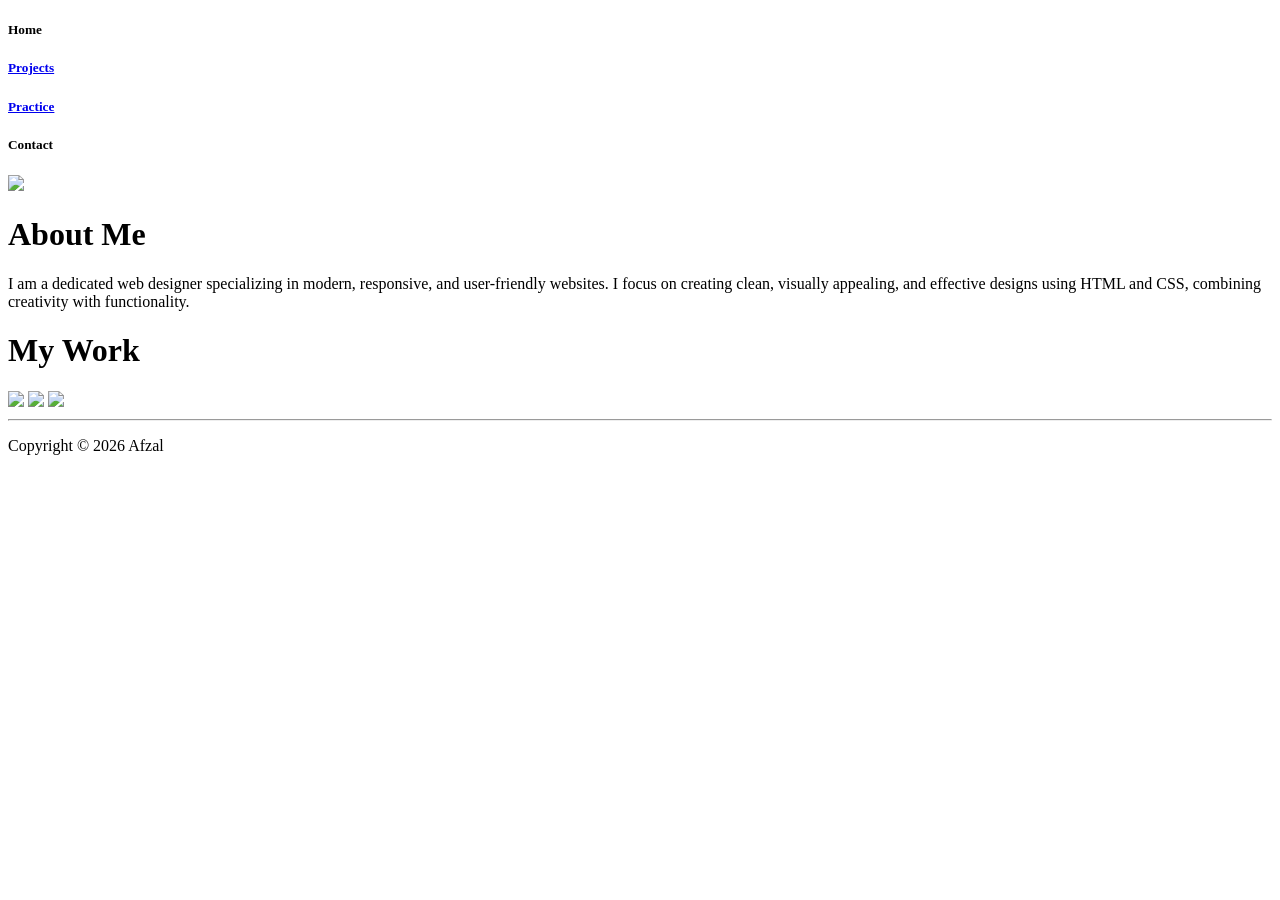
==== index.html @ 6c7184c4 "Update index.html" ====
<!DOCTYPE html>
<html lang="en">
<head>
    <meta charset="UTF-8">
    <meta name="viewport" content="width=device-width, initial-scale=1.0">
    <link href="index.css" rel="stylesheet" type="text/css">
    <link rel="stylesheet" href="https://cdnjs.cloudflare.com/ajax/libs/animate.css/4.1.1/animate.min.css"/>
    <title>Profile page</title>
</head>

<body>   
    <header>
 <div class="mystyle" ">
<h5 class="animate__animated animate__flipInY">Home</h5>
 <a href="projects.html">  
<h5 class="animate__animated animate__flipInY">Projects</h5></a>

<a href="practicepage.html">
<h5 class="animate__animated animate__flipInY">Practice</h5></a>

<h5 class="animate__animated animate__flipInY">Contact</h5>
 </div>
</header>

  <main>
<div id="col1" >
<img src="images/mypfp.jpeg" class="pfpstyle">
</div>
<div id="col2">   
<h1>About Me</h1>
<p>I am a dedicated web designer specializing in modern, responsive, and user-friendly websites. I focus on creating clean, visually appealing, and effective designs using HTML and CSS, combining creativity with functionality.</p>
</div>
<div id="workcontainer">
<div id="work"> 
<h1>My Work</h1>
</div>
<div id="workimg">
  <a href="projects.html">
<img src="images/webdevelop.png" class="workstyle"></a>
<img src="images/graphic.png" class="workstyle">
<img src="images/uiux.png" class="workstyle">
</div>
</div>
  </main> 
  <hr> 
  <footer>
    <p>Copyright &copy; 2026 Afzal</p>
  </footer>
</body>

</html>
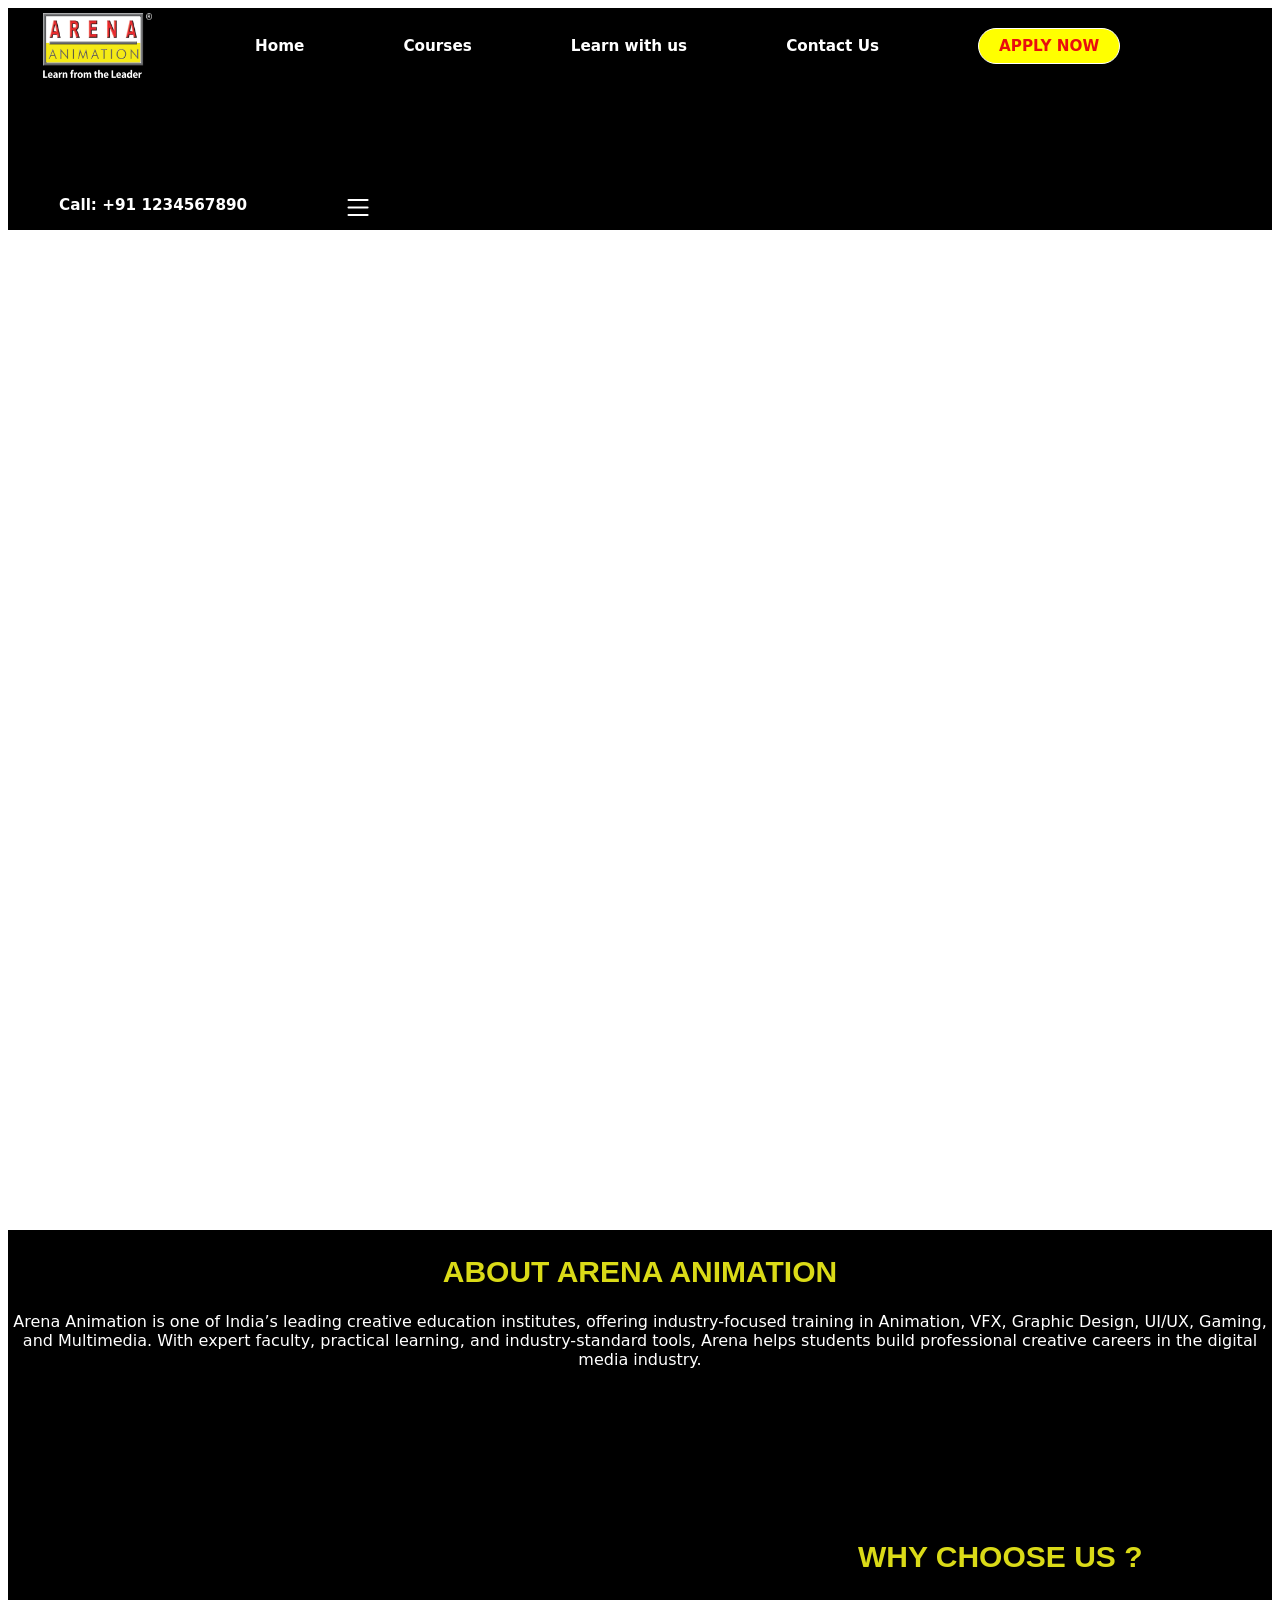
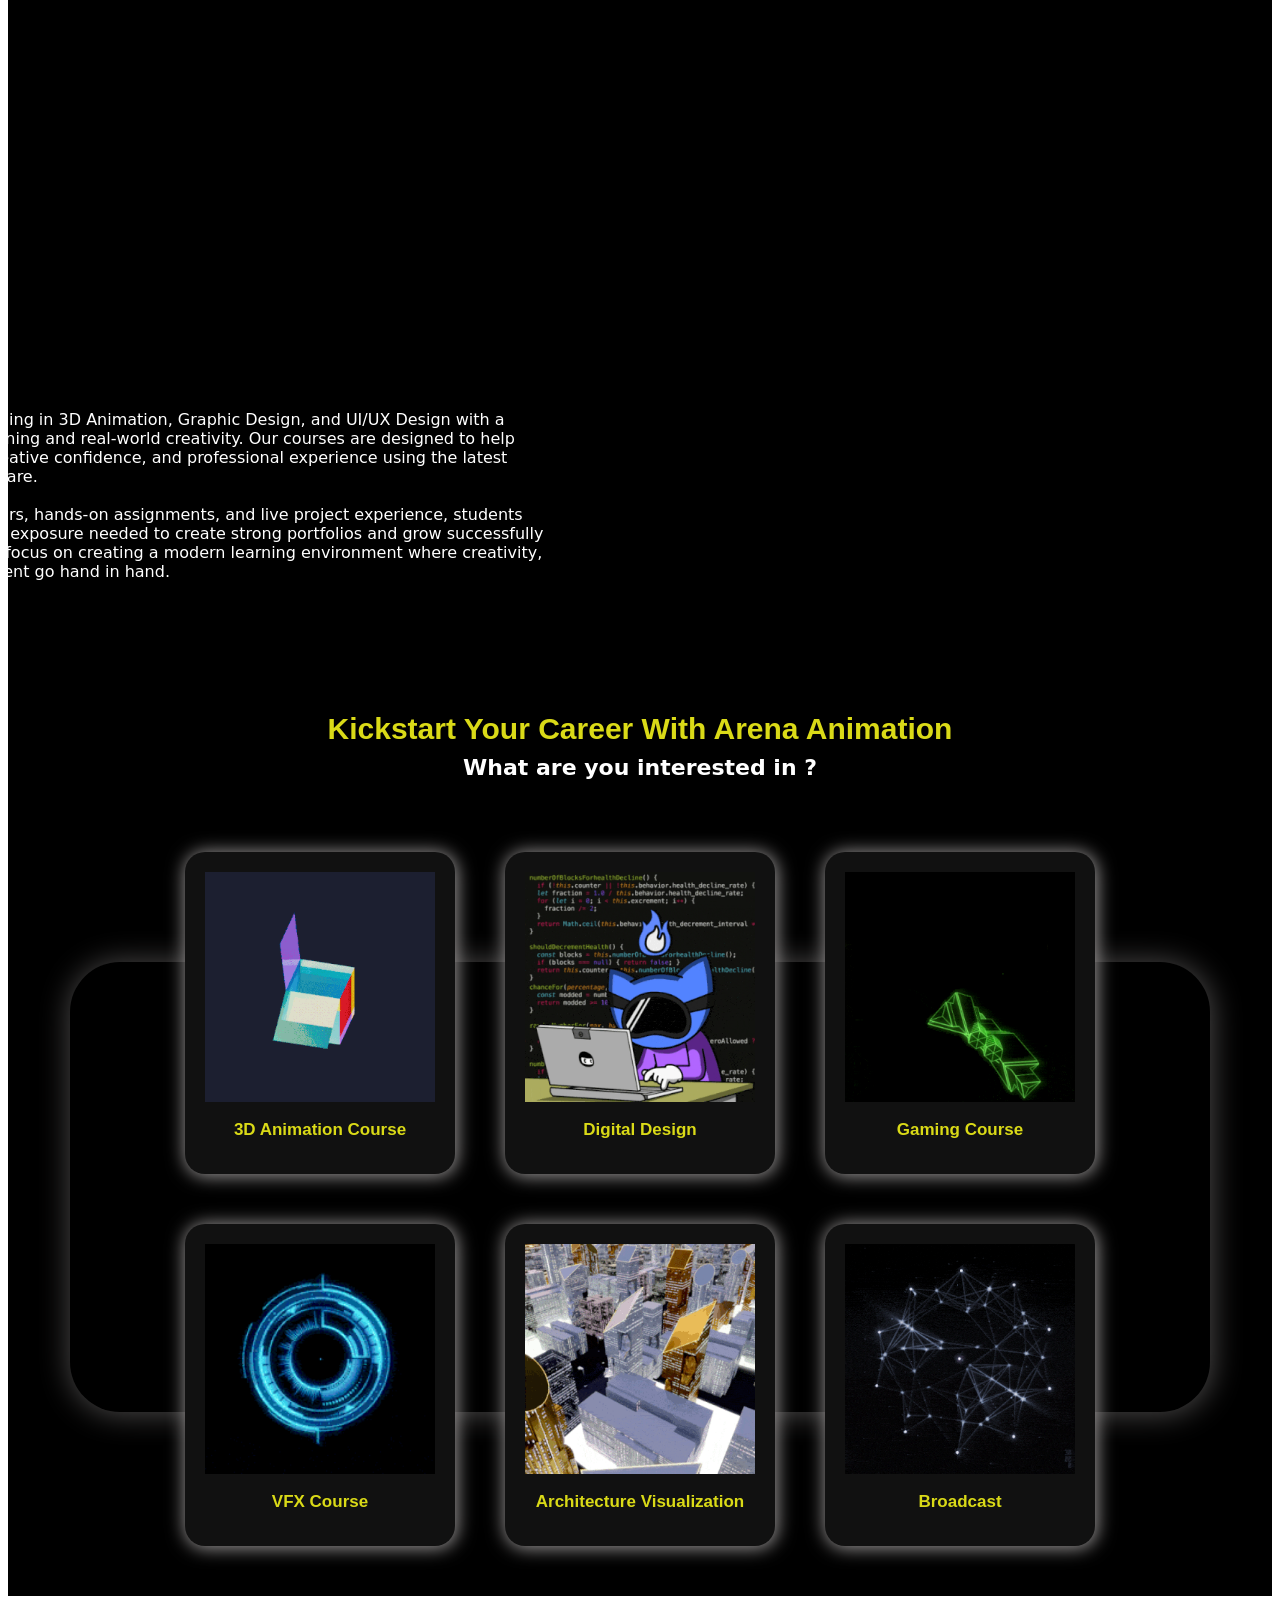
==== commit fca41a82: "Add files via upload" ====
--- a/index.html
+++ b/index.html
@@ -3,49 +3,88 @@
 <head>
     <meta charset="UTF-8">
     <meta name="viewport" content="width=device-width, initial-scale=1.0">
-    <link href="index.css" rel="stylesheet" type="text/css">
-    <link rel="stylesheet" href="https://cdnjs.cloudflare.com/ajax/libs/animate.css/4.1.1/animate.min.css"/>
-    <title>Profile page</title>
+    <link rel="stylesheet" href="index.css">
+    <title>Arean Animation</title>
 </head>
 
-<body>   
-    <header>
- <div class="mystyle" ">
-<h5 class="animate__animated animate__flipInY">Home</h5>
- <a href="projects.html">  
-<h5 class="animate__animated animate__flipInY">Projects</h5></a>
+<header>
+    <div id="tophead">
+    <div class="navbar">
+<img src="images/arenalogo.png" alt="logo" class="logostyle">
 
-<a href="practicepage.html">
-<h5 class="animate__animated animate__flipInY">Practice</h5></a>
+<h3>Home</h3>
+<h3>Courses</h3>
+<h3> Learn with us</h3>
+<h3>Contact Us</h3>
+<h3 id="button">APPLY NOW</h3>
+<h3>Call: +91 1234567890</h3>
+<img src="images/moreicon.png" alt="moreicon" class="iconstyle">
+    </div>
+    </div>
+       <div id="gifvideo">
+<video autoplay muted loop disablePictureInPicture controlsList="nodownload nofullscreen noremoteplayback">
+  <source src="images/maingif.MP4" type="video/mp4">
+</div>
 
-<h5 class="animate__animated animate__flipInY">Contact</h5>
- </div>
 </header>
 
-  <main>
-<div id="col1" >
-<img src="images/mypfp.jpeg" class="pfpstyle">
+<body>
+<div id="about">
+    <h2>ABOUT ARENA ANIMATION</h2>
+    <p>Arena Animation is one of India’s leading creative education institutes, offering industry-focused training in Animation, VFX, Graphic Design, UI/UX, Gaming, and Multimedia. With expert faculty, practical learning, and industry-standard tools, Arena helps students build professional creative careers in the digital media industry.</p>
 </div>
-<div id="col2">   
-<h1>About Me</h1>
-<p>I am a dedicated web designer specializing in modern, responsive, and user-friendly websites. I focus on creating clean, visually appealing, and effective designs using HTML and CSS, combining creativity with functionality.</p>
+
+<div id="why-arena">
+    <video autoplay muted loop disablePictureInPicture controlsList="nodownload nofullscreen noremoteplayback" class="gif4style">
+        <source src="images/gif5.mp4" type="video/mp4">
+    </video>
+    <h2>WHY CHOOSE US ?</h2>
+    <p>We provide industry-focused training in 3D Animation, Graphic Design, and UI/UX Design with a strong emphasis on practical learning and real-world creativity. Our courses are designed to help students build technical skills, creative confidence, and professional experience using the latest industry-standard tools and software.
+        <br><br>
+With guidance from expert mentors, hands-on assignments, and live project experience, students gain the knowledge and practical exposure needed to create strong portfolios and grow successfully in the digital design industry. We focus on creating a modern learning environment where creativity, innovation, and career development go hand in hand.</p>
+
 </div>
-<div id="workcontainer">
-<div id="work"> 
-<h1>My Work</h1>
+
+<div id="courses">
+    <h2>Kickstart Your Career With Arena Animation</h2>
+    <h3>What are you interested in ?</h3>
 </div>
-<div id="workimg">
-  <a href="projects.html">
-<img src="images/webdevelop.png" class="workstyle"></a>
-<img src="images/graphic.png" class="workstyle">
-<img src="images/uiux.png" class="workstyle">
+<div id="mainbackground">
+<div id="foreground">
+<h4></h4>
+</div>
+<div id="coursess">
+<div class="our-courses">
+<img src="images/cube-animation.gif" alt="animation" class="courseimg">
+<h2>3D Animation Course</h2>
+</div>
+
+<div class="our-courses">
+<img src="images/digital.gif" alt="digital-designing" class="courseimg">
+<h2>Digital Design</h2>
+</div>
+
+<div class="our-courses">
+<img src="images/gaming.gif" alt="digital-designing" class="courseimg">
+<h2>Gaming Course</h2>
+</div>
+
+<div class="our-courses">
+<img src="images/vfx.gif" alt="digital-designing" class="courseimg">
+<h2>VFX Course</h2>
+</div>
+
+<div class="our-courses">
+<img src="images/architecture.gif" alt="digital-designing" class="courseimg">
+<h2>Architecture Visualization</h2>
+</div>
+
+<div class="our-courses">
+<img src="images/broadcast.gif" alt="digital-designing" class="courseimg">
+<h2>Broadcast</h2>
 </div>
 </div>
-  </main> 
-  <hr> 
-  <footer>
-    <p>Copyright &copy; 2026 Afzal</p>
-  </footer>
+</div>
+
 </body>
-
-</html>
+</html>
--- a/index.css
+++ b/index.css
@@ -0,0 +1,204 @@
+#tophead{
+background: rgb(0, 0, 0);
+border: 1px solid black;    
+color: white;
+}
+
+
+.navbar{
+    display: flex;
+    flex-wrap: wrap;
+    gap:99px;
+    font-size: 13px;
+    font-family: system-ui, -apple-system, BlinkMacSystemFont, 'Segoe UI', Roboto, Oxygen, Ubuntu, Cantarell, 'Open Sans', 'Helvetica Neue', sans-serif;
+    margin-left: 50px;
+    align-items: center;
+    
+}
+
+.logostyle{
+    height:65px;
+    width: 9%;
+    margin-left: -20px;
+    padding: 4px;;
+}
+
+.iconstyle{
+    height:25px;
+    width: 2%;
+    margin-top:4px;
+    
+}
+
+#button{
+
+padding:8px 20px;
+border: 1px solid white;
+border-radius: 20px;
+background: rgb(255, 255, 0);
+color:rgb(233, 14, 14);
+font-weight: bolder;
+}
+
+#gifvideo{
+ width: 100%;
+ height:1000px;
+ 
+}
+
+#gifvideo video{  
+width: 100%;
+height:1000px;
+object-fit: cover;
+}
+
+#about{
+
+display: flex;
+flex-wrap: wrap;
+background: rgb(0, 0, 0);
+color: white;
+justify-content: center;
+}
+
+#about h2{
+
+display: flex;
+flex-wrap: wrap;
+font-size: 30px;
+font-weight: bolder;
+font-family: poppins, sans-serif;
+color: rgb(218, 218, 23);
+}
+
+#about p{
+
+display: flex;
+flex-wrap: wrap;
+font-family: system-ui, -apple-system, BlinkMacSystemFont, 'Segoe UI', Roboto, Oxygen, Ubuntu, Cantarell, 'Open Sans', 'Helvetica Neue', sans-serif;
+text-align: center;
+margin-top: -7px;
+padding: 5px;
+}
+
+#why-arena{
+display: flex;
+flex-wrap:wrap;
+background: rgb(0, 0, 0);
+color: white;
+padding-top: 30px;
+
+}
+
+.gif4style{
+padding-top: 20px;
+display: flex;
+flex-wrap: wrap;
+height: 400px;
+border-radius: 2px;
+
+
+
+}
+
+#why-arena h2{
+display: flex;
+flex-wrap: wrap;
+font-family: poppins, sans-serif;
+font-weight: bolder;
+font-size: 30px;
+color: rgb(218, 218, 23);
+margin-left: 50px;
+margin-top: 120px;
+
+
+}
+
+#why-arena p{
+display: flex;
+flex-wrap: wrap;
+width: 65%;
+font-family: system-ui, -apple-system, BlinkMacSystemFont, 'Segoe UI', Roboto, Oxygen, Ubuntu, Cantarell, 'Open Sans', 'Helvetica Neue', sans-serif;
+margin-top: 170px;
+margin-left: -270px;
+}
+
+
+#courses{
+
+display: flex;
+flex-wrap: wrap;
+background: rgb(0, 0, 0);
+color: white;
+padding-top: 90px;
+flex-direction: column;
+align-items: center;
+padding-bottom: 110px;
+}
+
+#courses h2{
+display: flex;
+flex-wrap: wrap;
+font-size: 30px;
+font-weight: bolder;
+font-family: poppins, sans-serif;
+color: rgb(218, 218, 23);
+
+}
+#courses h3{
+display: flex;
+flex-wrap: wrap;
+margin-top: -16px;
+font-size: 22px;
+font-family: system-ui, -apple-system, BlinkMacSystemFont, 'Segoe UI', Roboto, Oxygen, Ubuntu, Cantarell, 'Open Sans', 'Helvetica Neue', sans-serif;
+
+}
+
+#mainbackground{
+background: black;
+padding: 50px;
+
+}
+
+#foreground{
+display: flex;
+flex-wrap: wrap;
+width:98%;
+height: 450px;
+background: rgb(0, 0, 0);
+box-shadow: 1px 1px 30px 1px rgb(77, 75, 75);
+margin: auto;
+border-radius: 50px;
+}
+
+#coursess{
+display: flex;
+flex-wrap: wrap;
+gap: 50px;
+flex-direction: row;
+justify-content: center;
+align-items: center;
+margin-top: -560px;
+
+
+}
+
+.our-courses{
+width: 230px;
+background: #111;
+padding: 20px;
+border-radius: 20px;
+box-shadow: 1px 1px 18px 1px rgb(159, 156, 156);
+}
+
+.our-courses h2{
+color: rgb(218, 218, 23);
+text-align: center;
+font-family: poppins, sans-serif;
+font-size: 17px;
+}
+
+.courseimg{
+
+width: 100%;
+}
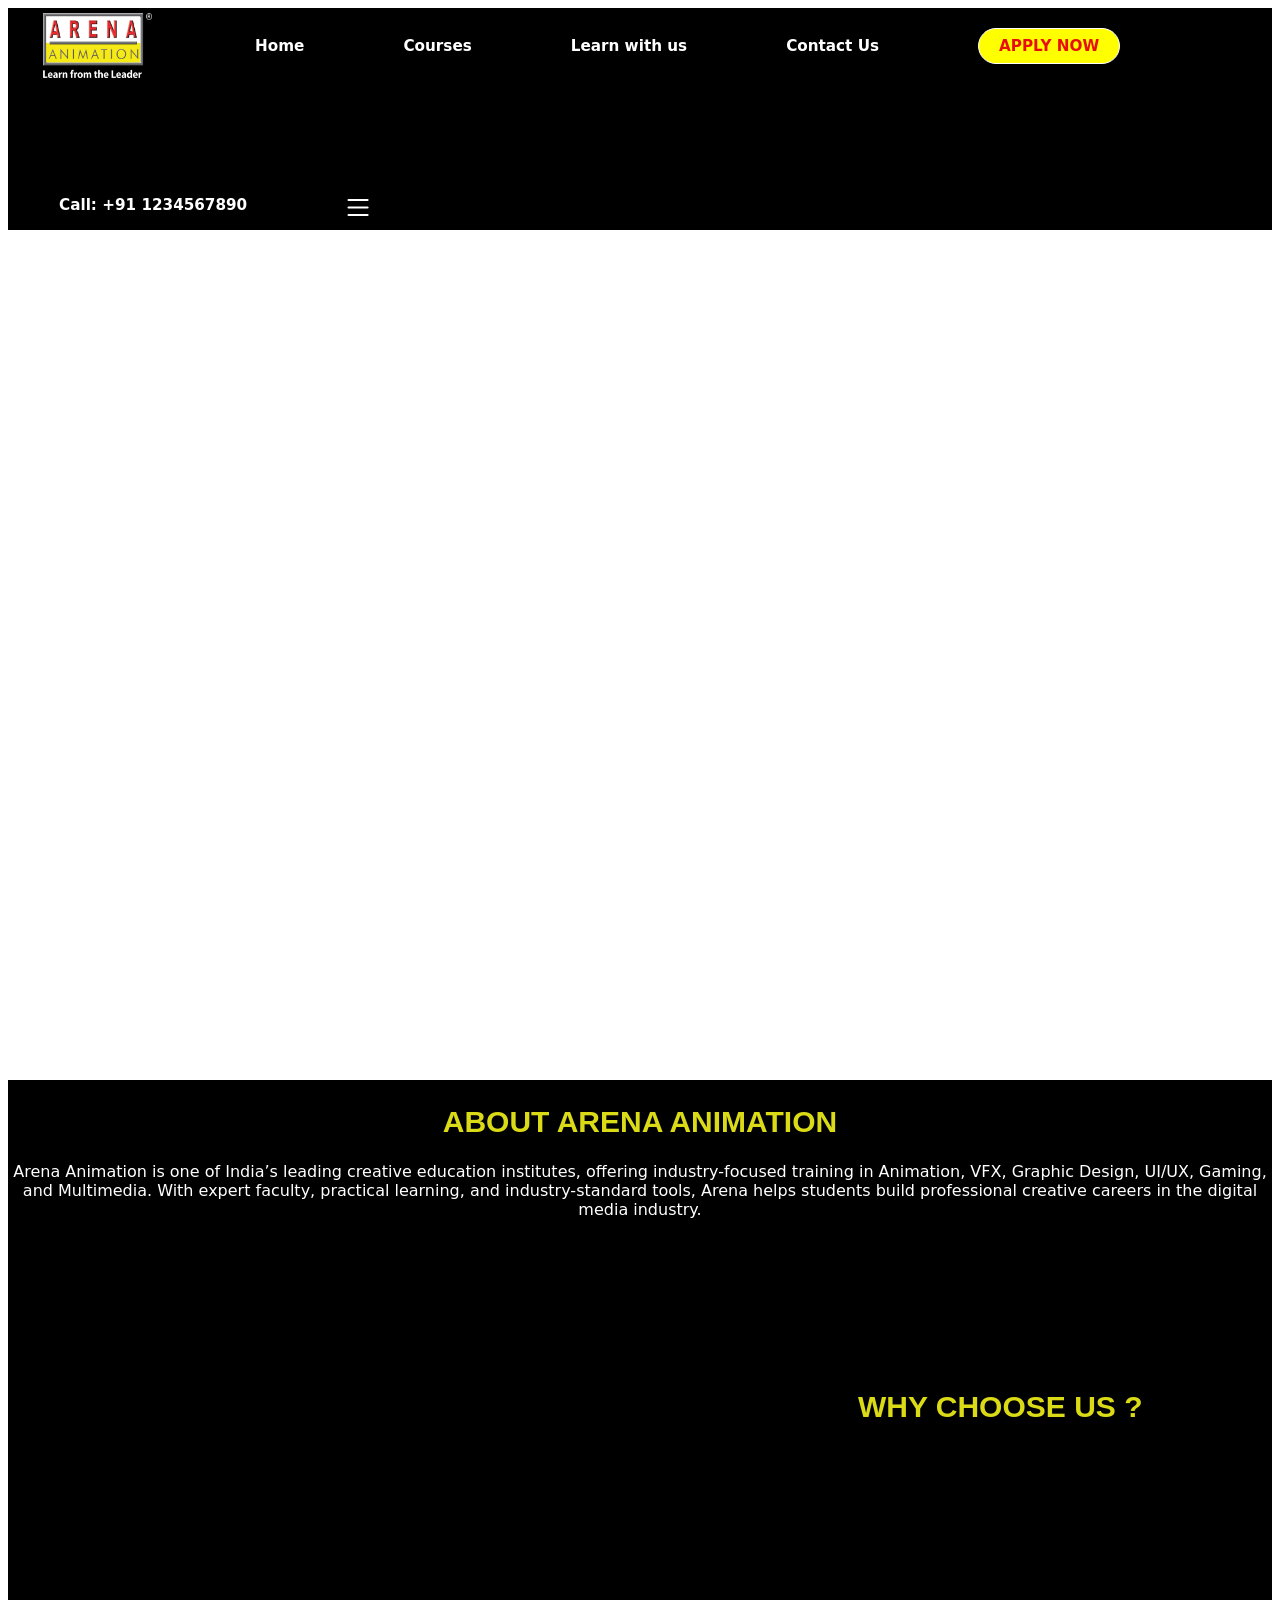
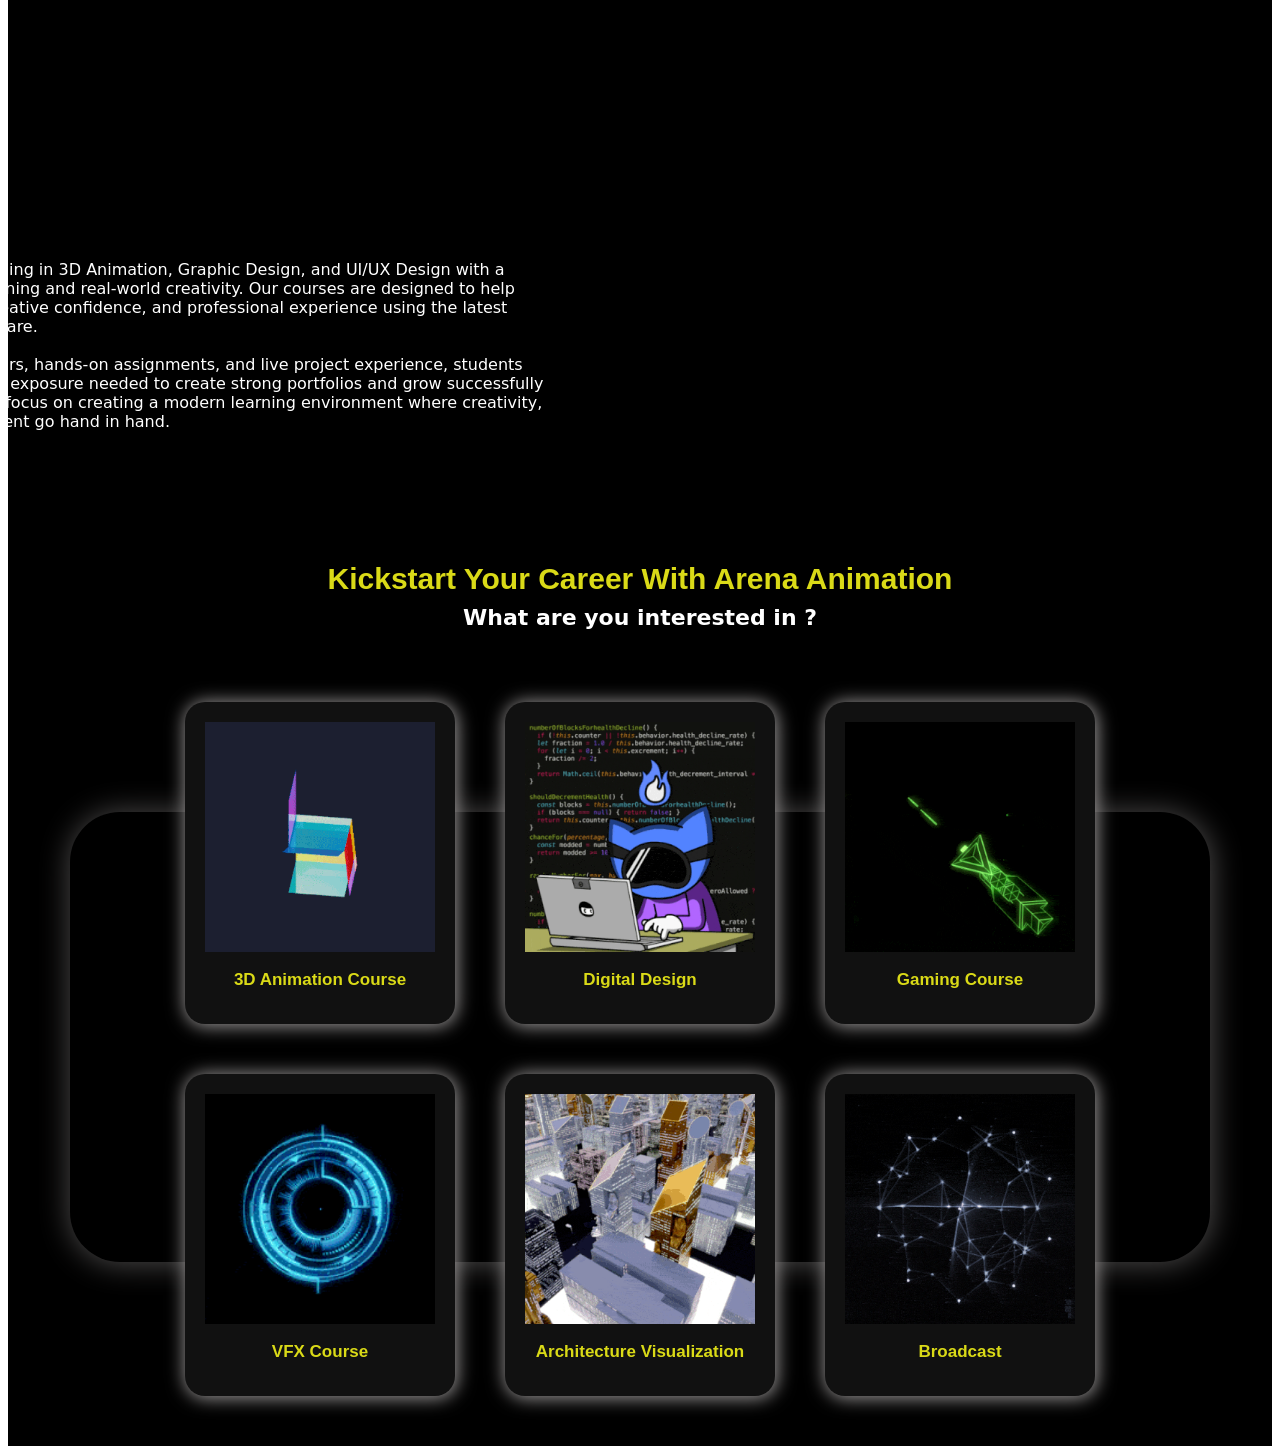
==== commit 40b9fed5: "Add files via upload" ====
--- a/index.html
+++ b/index.html
@@ -23,7 +23,7 @@
     </div>
        <div id="gifvideo">
 <video autoplay muted loop disablePictureInPicture controlsList="nodownload nofullscreen noremoteplayback">
-  <source src="images/maingif.MP4" type="video/mp4">
+  <source src="images/gif1.MP4" type="video/mp4">
 </div>
 
 </header>
--- a/index.css
+++ b/index.css
@@ -42,13 +42,13 @@
 
 #gifvideo{
  width: 100%;
- height:1000px;
+ height:850px;
  
 }
 
 #gifvideo video{  
 width: 100%;
-height:1000px;
+height:850px;
 object-fit: cover;
 }
 
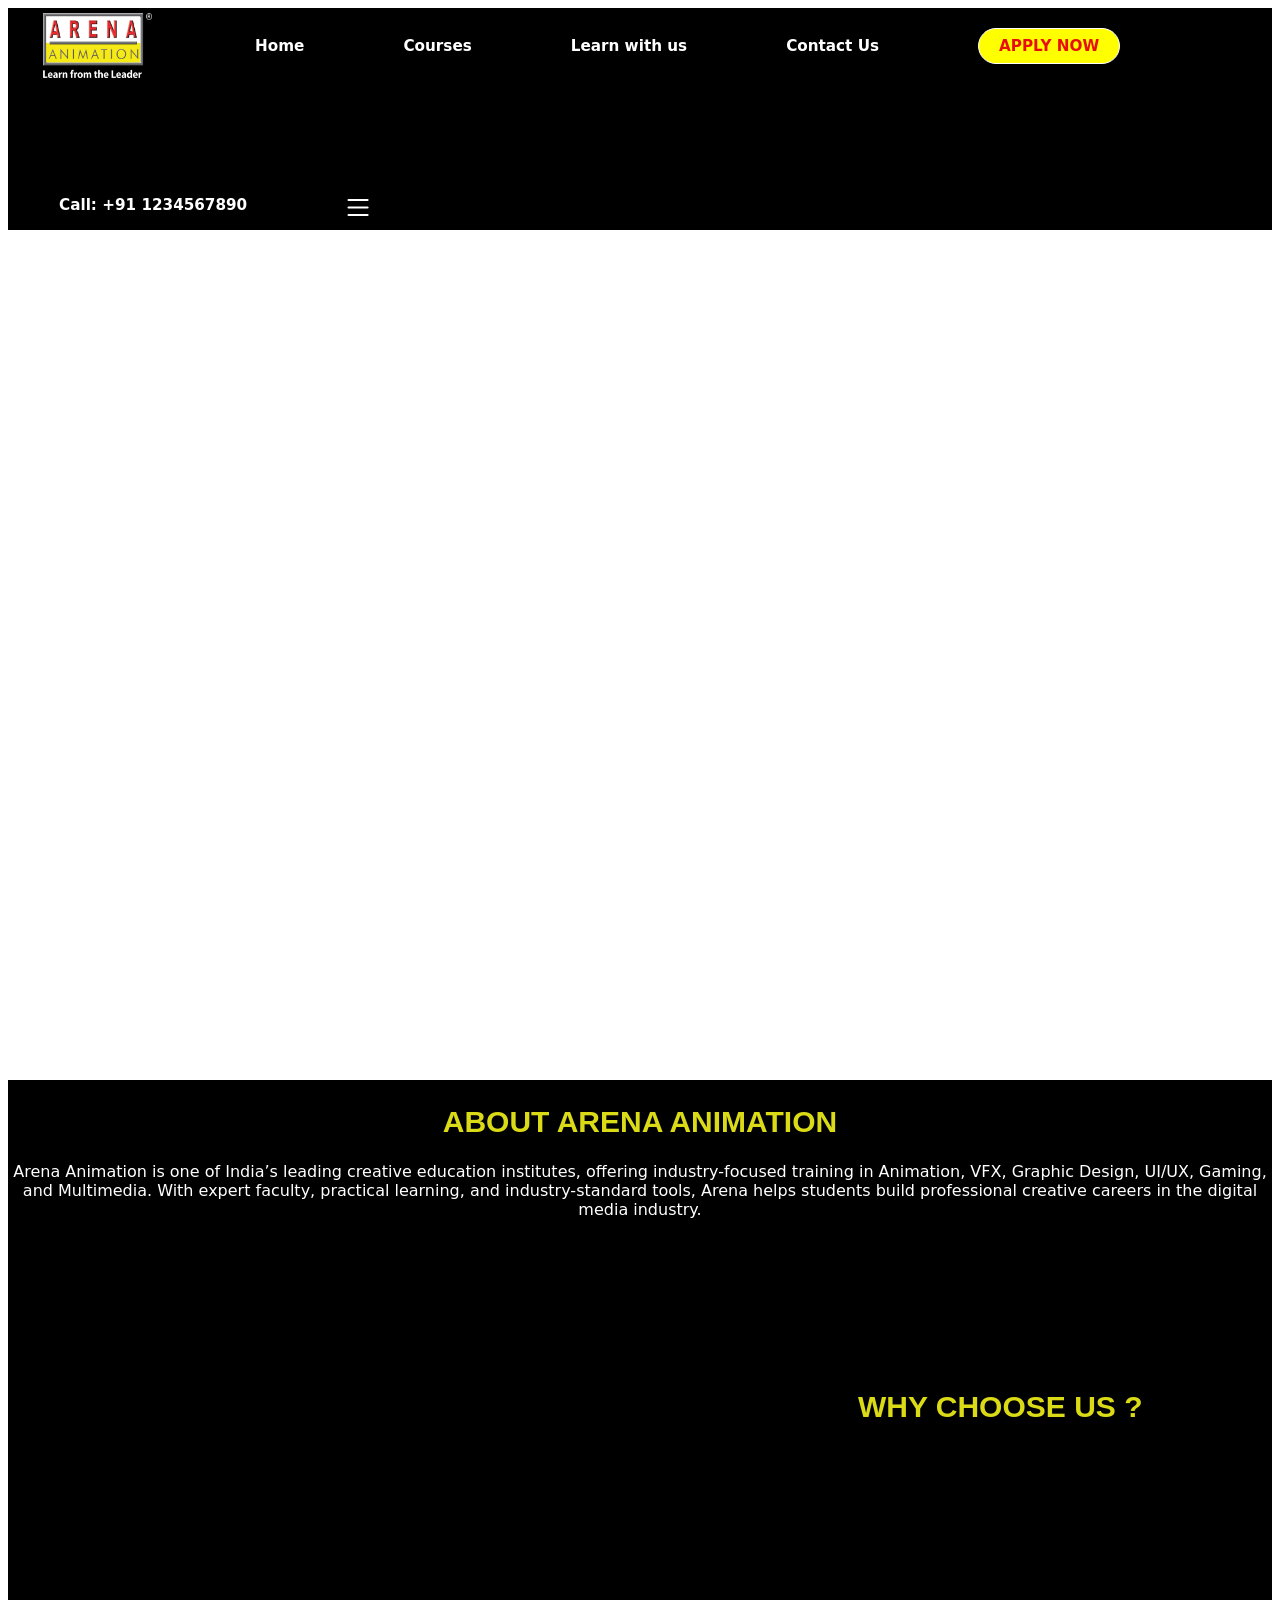
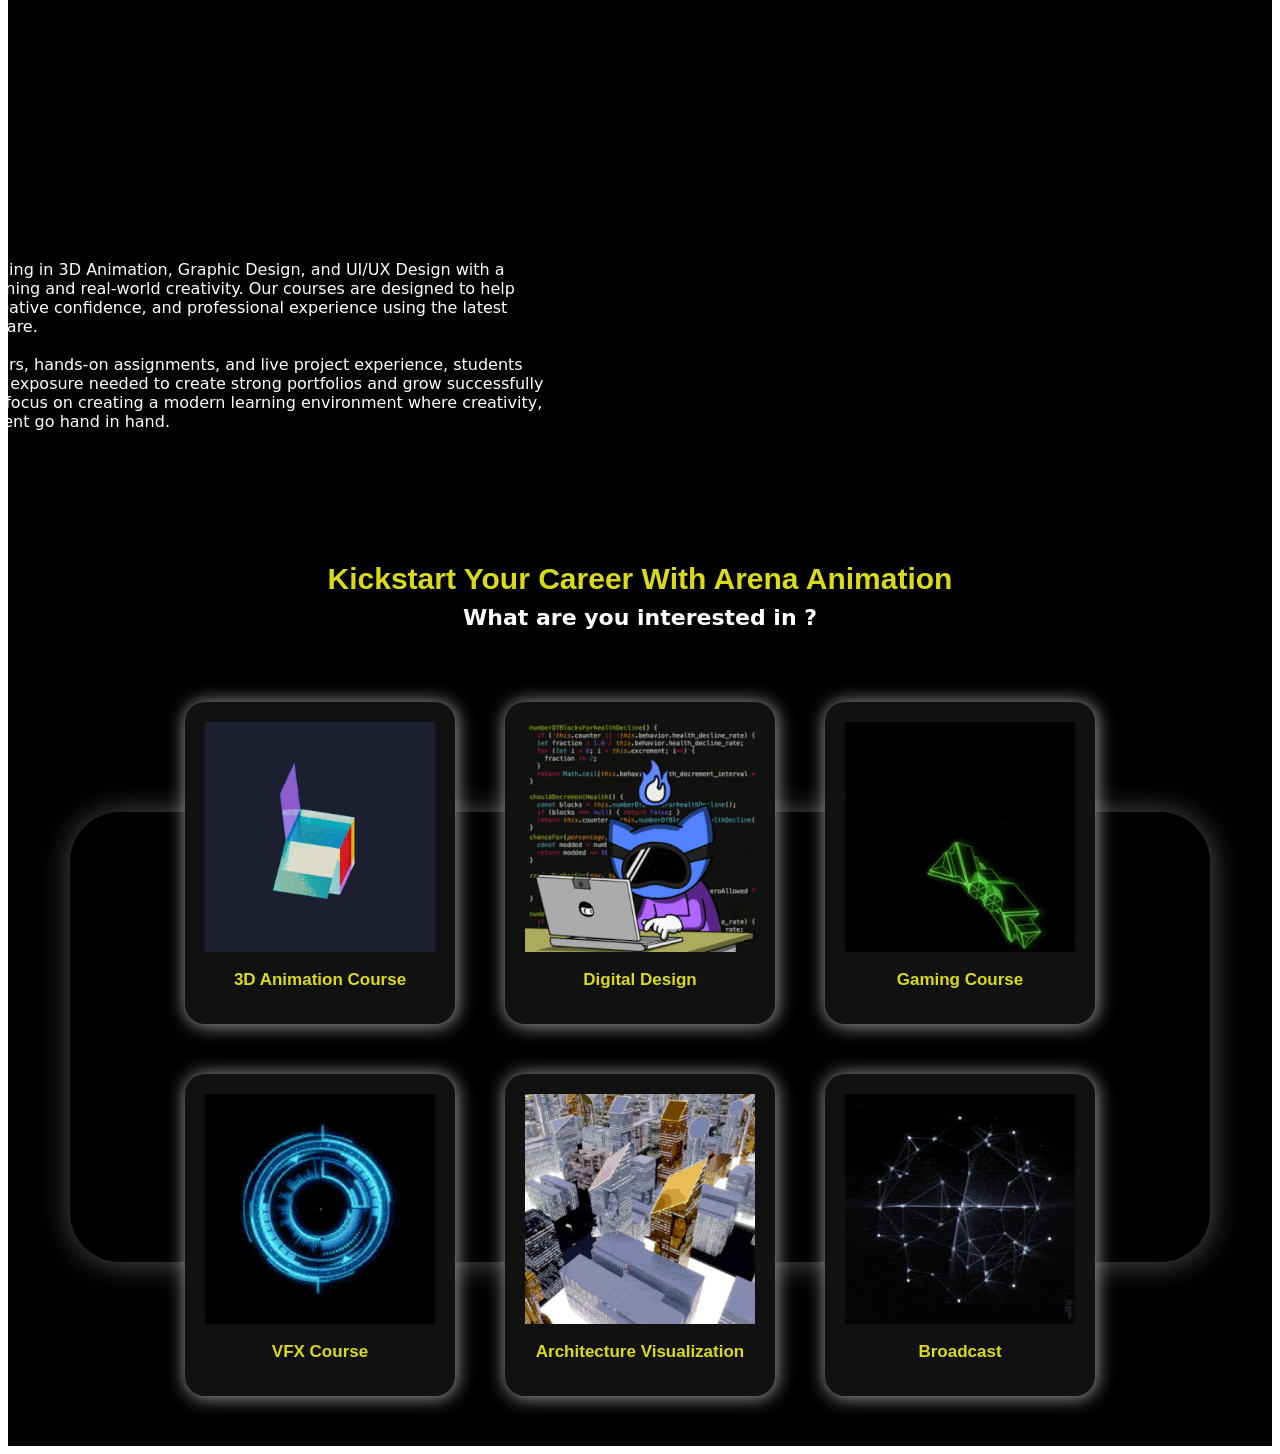
==== commit fdaab6c1: "Add files via upload" ====
--- a/index.html
+++ b/index.html
@@ -23,7 +23,8 @@
     </div>
        <div id="gifvideo">
 <video autoplay muted loop disablePictureInPicture controlsList="nodownload nofullscreen noremoteplayback">
-  <source src="images/gif1.MP4" type="video/mp4">
+  <source src="images/gif1.mp4" type="video/mp4">
+  </video>
 </div>
 
 </header>
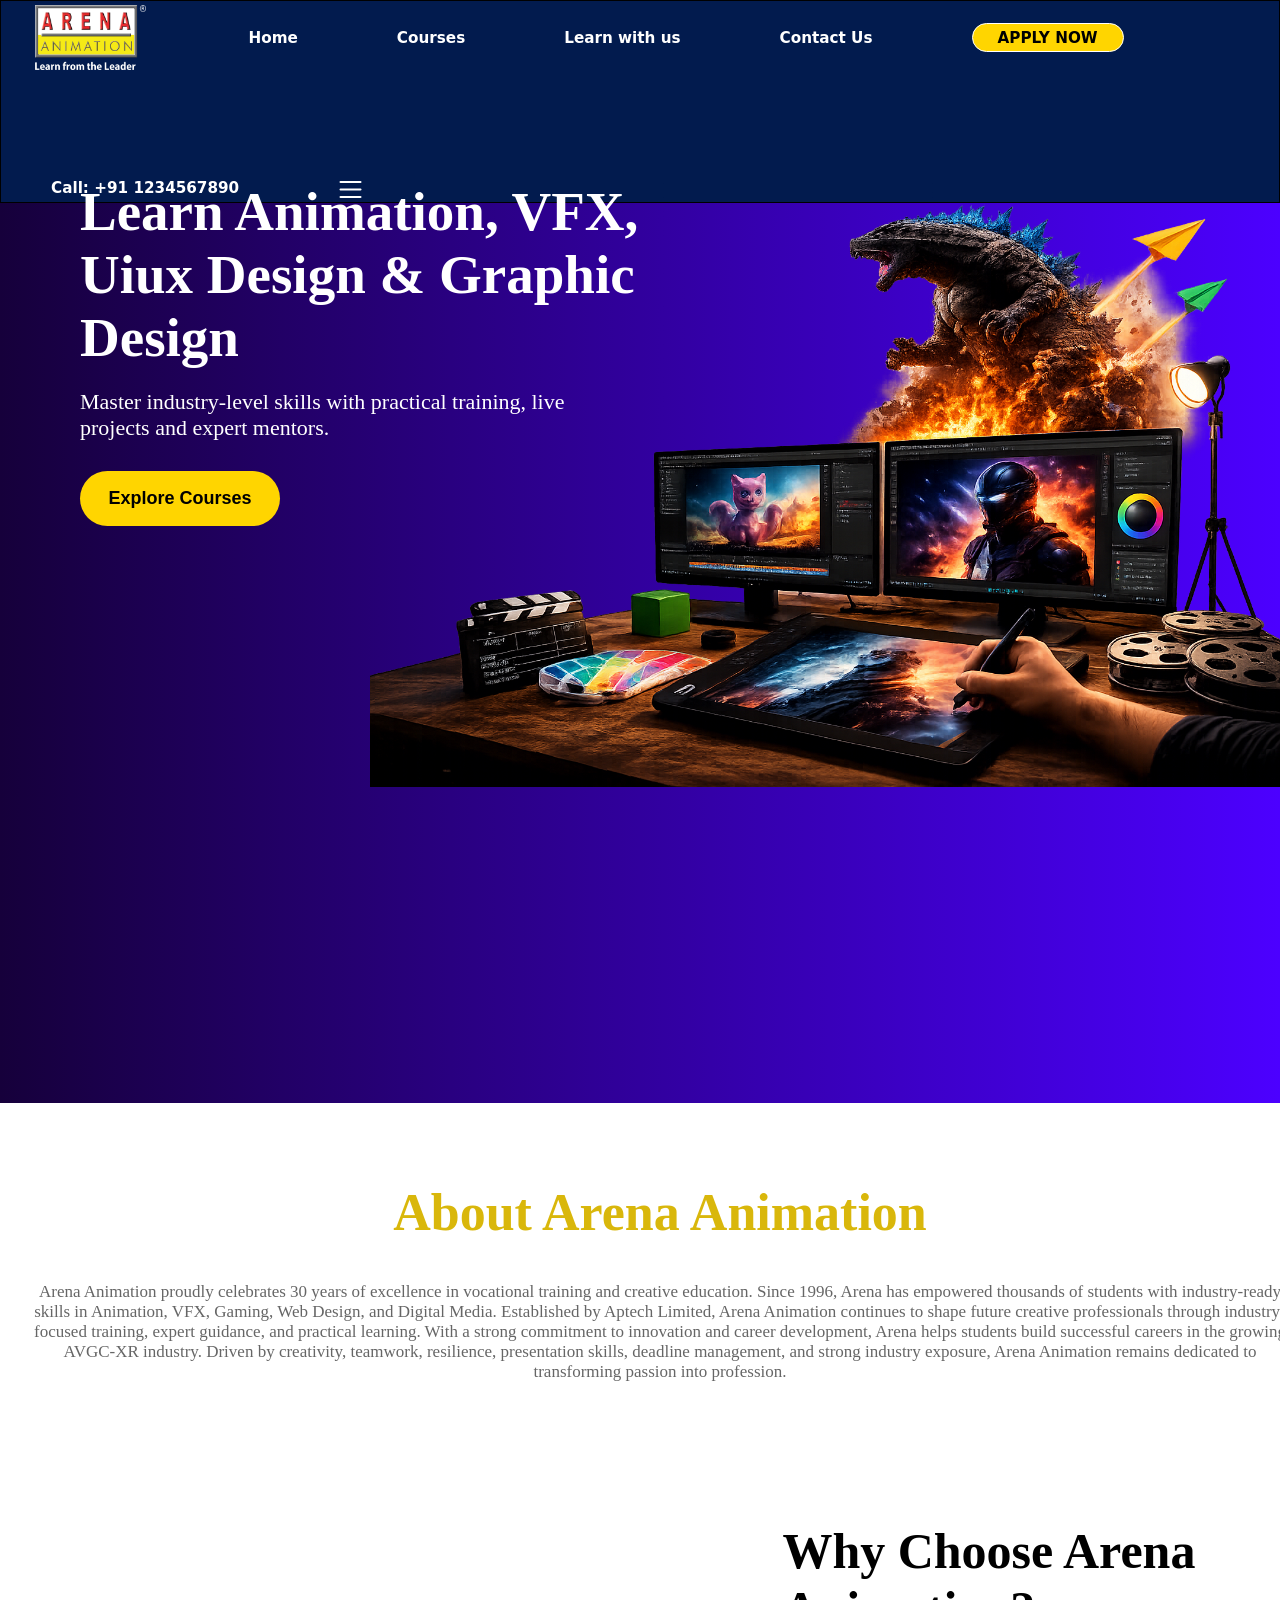
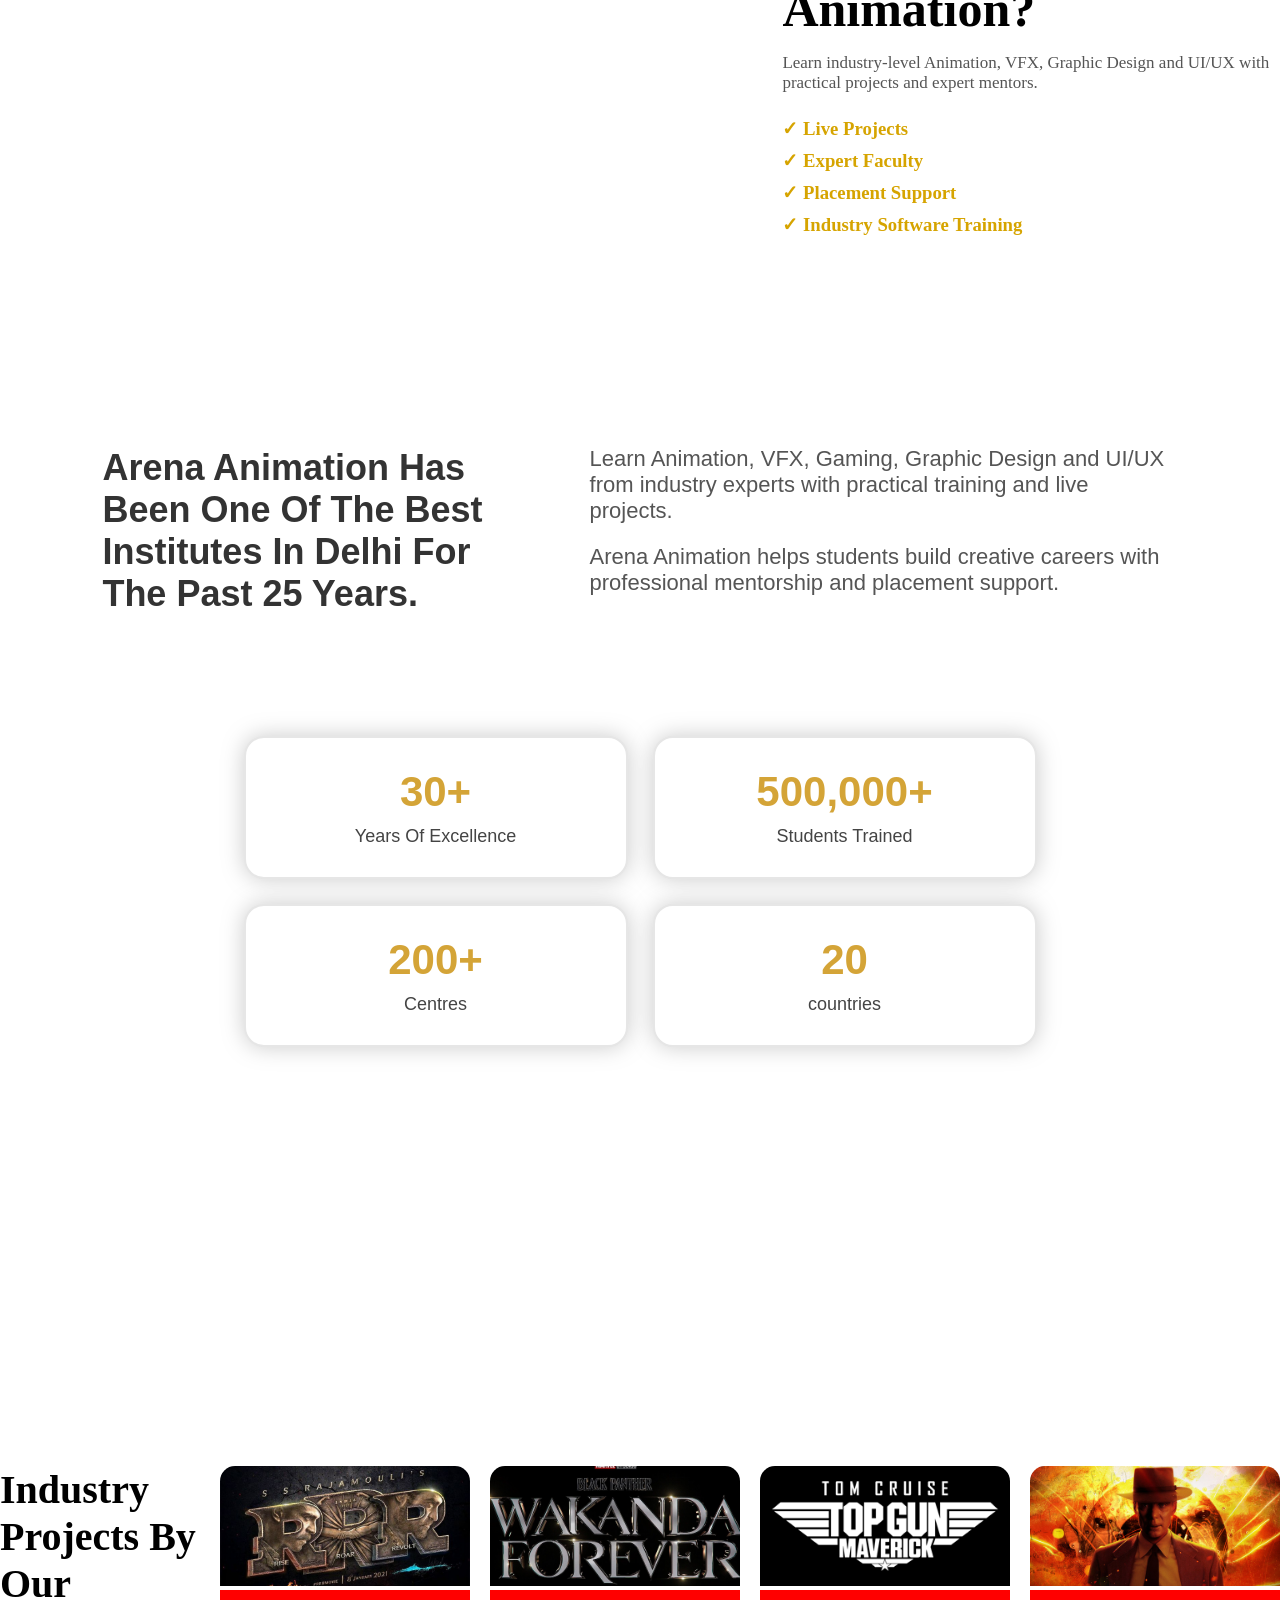
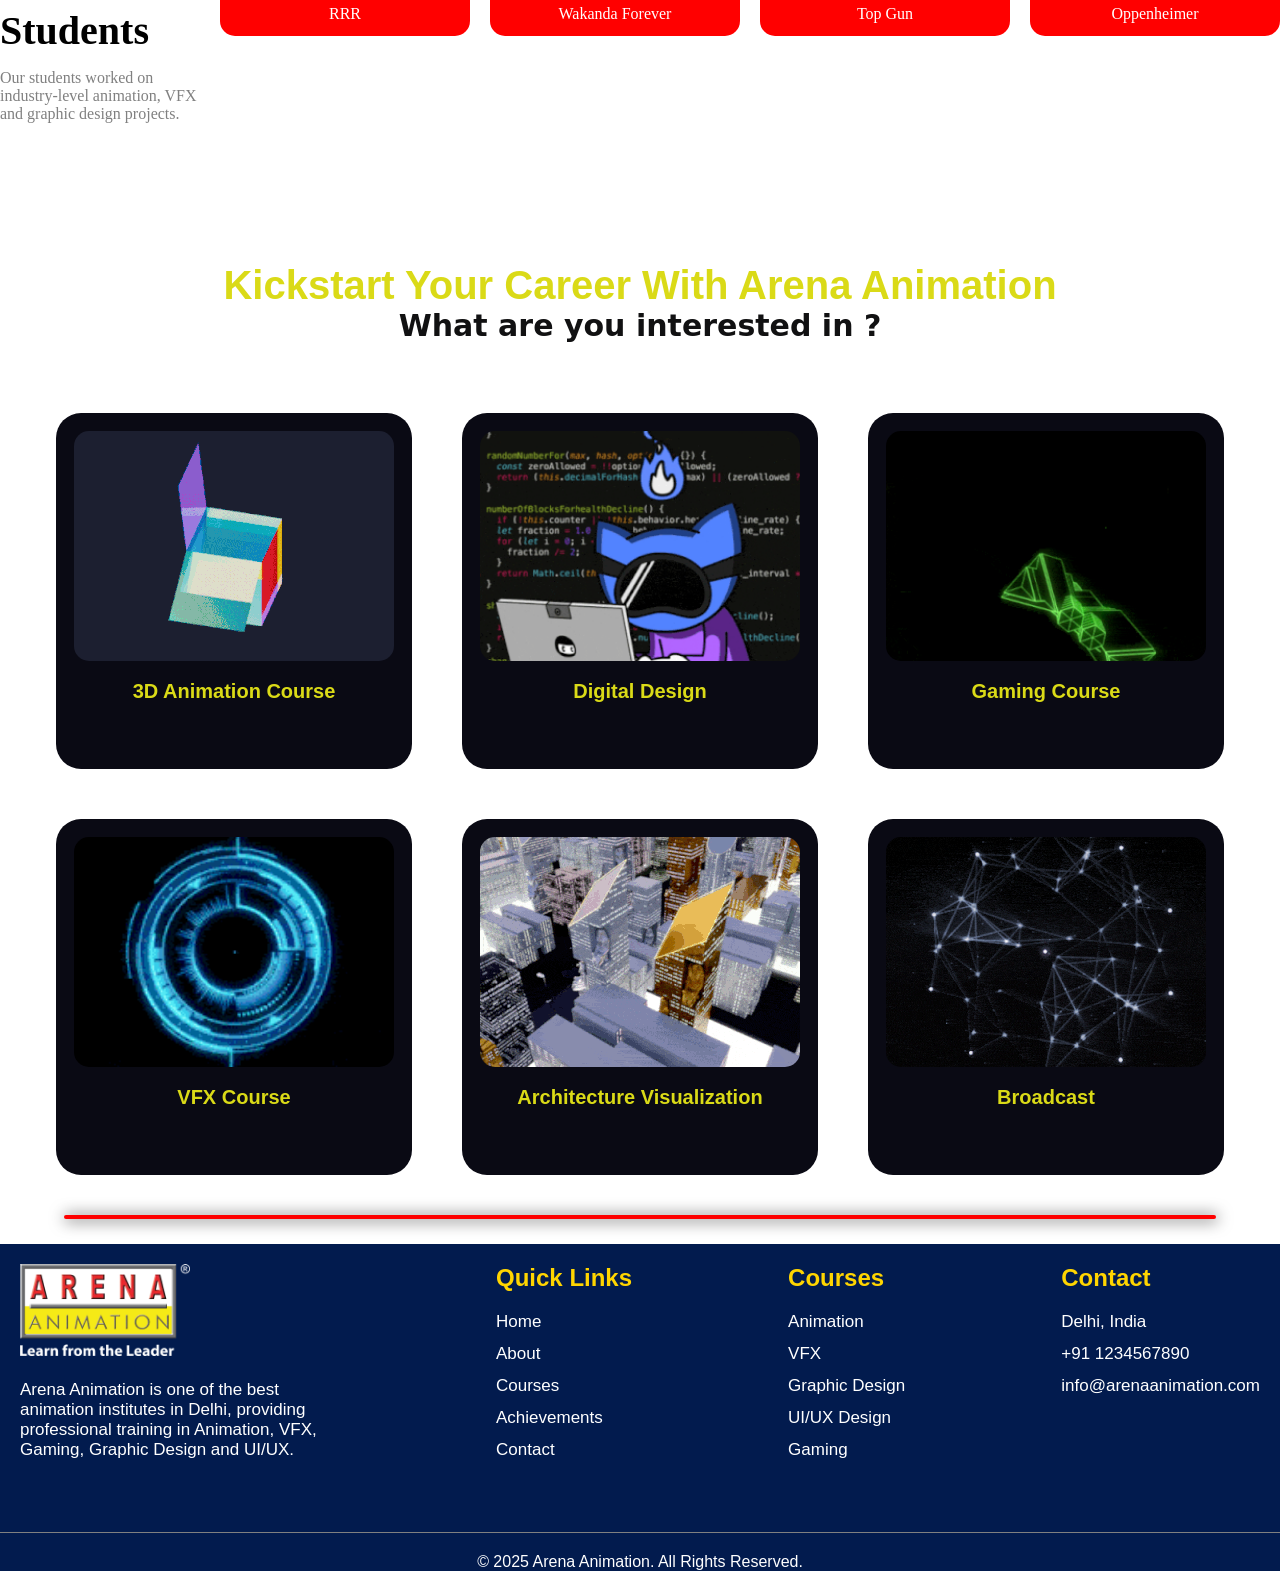
==== commit 468456e7: "Add files via upload" ====
--- a/index.html
+++ b/index.html
@@ -21,38 +21,196 @@
 <img src="images/moreicon.png" alt="moreicon" class="iconstyle">
     </div>
     </div>
-       <div id="gifvideo">
-<video autoplay muted loop disablePictureInPicture controlsList="nodownload nofullscreen noremoteplayback">
-  <source src="images/gif1.mp4" type="video/mp4">
-  </video>
-</div>
-
+      <section>
+  <div class='air air1'></div>
+  <div class='air air2'></div>
+  <div class='air air3'></div>
+  <div class='air air4'></div>
+</section>
+
+<div id="main-section">
+<div id="text">
+
+<h1>Learn Animation, VFX, Uiux Design & Graphic Design</h1>
+
+<p>
+Master industry-level skills with practical training,
+live projects and expert mentors.
+</p>
+
+<button>Explore Courses</button>
+
+</div>
+<img src="images/mainimg2.PNG" alt="mainimg" id="mainimg">
+
+</div>
 </header>
 
 <body>
-<div id="about">
-    <h2>ABOUT ARENA ANIMATION</h2>
-    <p>Arena Animation is one of India’s leading creative education institutes, offering industry-focused training in Animation, VFX, Graphic Design, UI/UX, Gaming, and Multimedia. With expert faculty, practical learning, and industry-standard tools, Arena helps students build professional creative careers in the digital media industry.</p>
-</div>
-
-<div id="why-arena">
-    <video autoplay muted loop disablePictureInPicture controlsList="nodownload nofullscreen noremoteplayback" class="gif4style">
-        <source src="images/gif5.mp4" type="video/mp4">
-    </video>
-    <h2>WHY CHOOSE US ?</h2>
-    <p>We provide industry-focused training in 3D Animation, Graphic Design, and UI/UX Design with a strong emphasis on practical learning and real-world creativity. Our courses are designed to help students build technical skills, creative confidence, and professional experience using the latest industry-standard tools and software.
-        <br><br>
-With guidance from expert mentors, hands-on assignments, and live project experience, students gain the knowledge and practical exposure needed to create strong portfolios and grow successfully in the digital design industry. We focus on creating a modern learning environment where creativity, innovation, and career development go hand in hand.</p>
-
-</div>
+
+<section id="about-title">
+
+<h2>About Arena Animation</h2>
+
+<p>
+Arena Animation proudly celebrates 30 years of excellence in vocational training and creative education. Since 1996, Arena has empowered thousands of students with industry-ready skills in Animation, VFX, Gaming, Web Design, and Digital Media.
+Established by Aptech Limited, Arena Animation continues to shape future creative professionals through industry-focused training, expert guidance, and practical learning. With a strong commitment to innovation and career development, Arena helps students build successful careers in the growing AVGC-XR industry.
+Driven by creativity, teamwork, resilience, presentation skills, deadline management, and strong industry exposure, Arena Animation remains dedicated to transforming passion into profession.
+</p>
+
+</section>
+
+<section id="about">
+
+<div class="about-img">
+<video autoplay muted loop playsinline controlsList="nodownload nofullscreen noremoteplayback" disablePictureInPicture class="gif4style">
+<source src="images/gif5.mp4" type="video/mp4">
+</video>
+</div>
+
+<div class="about-text">
+<h1>Why Choose Arena Animation?</h1>
+<p>
+ Learn industry-level Animation, VFX,
+ Graphic Design and UI/UX with
+ practical projects and expert mentors.
+</p>
+
+        <div class="points">
+            <h3>✓ Live Projects</h3>
+            <h3>✓ Expert Faculty</h3>
+            <h3>✓ Placement Support</h3>
+            <h3>✓ Industry Software Training</h3>
+        </div>
+    </div>
+
+</section>
+
+<section id="stats-section">
+
+ <div class="top-content">
+
+ <div class="left-text">
+
+<h1>
+
+Arena Animation Has Been One Of The Best Institutes
+
+ In Delhi For The Past 25 Years.
+
+</h1>
+
+</div>
+
+ <div class="right-text">
+
+<p>
+
+Learn Animation, VFX, Gaming, Graphic Design and UI/UX
+
+from industry experts with practical training and live projects.
+
+ </p>
+
+<p>
+
+ Arena Animation helps students build creative careers with
+
+ professional mentorship and placement support.
+
+</p>
+
+</div>
+
+</div>
+
+<div class="stats-boxes">
+
+<div class="box">
+
+<h2>30+</h2>
+
+<p>Years Of Excellence</p>
+
+</div>
+
+<div class="box">
+
+<h2>500,000+</h2>
+
+<p>Students Trained</p>
+
+</div>
+
+<div class="box">
+
+ <h2>200+</h2>
+
+<p>Centres</p>
+
+</div>
+
+<div class="box">
+
+ <h2>20</h2>
+
+<p>countries</p>
+
+</div>
+
+</div>
+
+</section>   
+
+
+</div>
+
+
+<section id="industry">
+
+    <div class="left">
+
+        <h1>Industry Projects By Our Students</h1>
+
+        <p>
+            Our students worked on industry-level animation,
+            VFX and graphic design projects.
+        </p>
+
+    </div>
+
+    <div class="right">
+
+        <div class="card">
+            <img src="images/rrr.jpg">
+            <p>RRR</p>
+        </div>
+
+        <div class="card">
+            <img src="images/wakanda.jpg">
+            <p>Wakanda Forever</p>
+        </div>
+
+        <div class="card">
+            <img src="images/topgun.png">
+            <p>Top Gun</p>
+        </div>
+
+        <div class="card">
+            <img src="images/oppenheimer.jpg">
+            <p>Oppenheimer</p>
+        </div>
+
+    </div>
+
+</section>
+
 
 <div id="courses">
     <h2>Kickstart Your Career With Arena Animation</h2>
     <h3>What are you interested in ?</h3>
 </div>
 <div id="mainbackground">
-<div id="foreground">
-<h4></h4>
 </div>
 <div id="coursess">
 <div class="our-courses">
@@ -85,7 +243,59 @@
 <h2>Broadcast</h2>
 </div>
 </div>
-</div>
+
+<div id="foreground">   
+</div>
+
+<footer id="footer">
+
+ <div class="footer-box">
+
+<div class="footer-about">
+ <img src="images/arenalogo.png" alt="Arena Animation" class="footer-logo">
+
+<p>
+ Arena Animation is one of the best animation institutes in Delhi,
+ providing professional training in Animation, VFX, Gaming,
+ Graphic Design and UI/UX.
+</p>
+</div>
+
+<div class="footer-links">
+<h2>Quick Links</h2>
+
+<a href="#">Home</a>
+<a href="#about">About</a>
+<a href="#courses">Courses</a>
+<a href="#stats-section">Achievements</a>
+<a href="#contact">Contact</a>
+ </div>
+
+<div class="footer-links">
+ <h2>Courses</h2>
+
+ <a href="#">Animation</a>
+<a href="#">VFX</a>
+ <a href="#">Graphic Design</a>
+ <a href="#">UI/UX Design</a>
+ <a href="#">Gaming</a>
+</div>
+
+<div class="footer-links">
+<h2>Contact</h2>
+
+<p>Delhi, India</p>
+ <p>+91 1234567890</p>
+<p>info@arenaanimation.com</p>
+</div>
+
+</div>
+
+<div class="footer-bottom">
+     <p>© 2025 Arena Animation. All Rights Reserved.</p>
+ </div>
+
+</footer>
 
 </body>
 </html>
--- a/index.css
+++ b/index.css
@@ -1,5 +1,5 @@
 #tophead{
-background: rgb(0, 0, 0);
+background: #021b4e;
 border: 1px solid black;    
 color: white;
 }
@@ -32,144 +32,352 @@
 
 #button{
 
-padding:8px 20px;
+padding:4.5px 25px;
 border: 1px solid white;
 border-radius: 20px;
-background: rgb(255, 255, 0);
-color:rgb(233, 14, 14);
+background: #ffd500;
+color:rgb(0, 0, 0);
 font-weight: bolder;
 }
 
-#gifvideo{
- width: 100%;
- height:850px;
- 
-}
-
-#gifvideo video{  
-width: 100%;
-height:850px;
-object-fit: cover;
+*{
+  margin: 0;
+  padding: 0;
+}
+section{
+  position: relative;
+  width: 100%;
+  height: 100vh;
+  background: linear-gradient(to right,#16003b,#4c00ff);
+  overflow: hidden;
+}
+section .air{
+  position: absolute;
+  bottom: 0;
+  left: 0;
+  width: 100%;
+  height: 100px;
+  background: url(https://1.bp.blogspot.com/-xQUc-TovqDk/XdxogmMqIRI/AAAAAAAACvI/AizpnE509UMGBcTiLJ58BC6iViPYGYQfQCLcBGAsYHQ/s1600/wave.png);
+  background-size: 1000px 100px
+}
+section .air.air1{
+  animation: wave 30s linear infinite;
+  z-index: 1000;
+  opacity: 1;
+  animation-delay: 0s;
+  bottom: 0;
+}
+section .air.air2{
+  animation: wave2 15s linear infinite;
+  z-index: 999;
+  opacity: 0.5;
+  animation-delay: -5s;
+  bottom: 10px;
+}
+section .air.air3{
+  animation: wave 30s linear infinite;
+  z-index: 998;
+  opacity: 0.2;
+  animation-delay: -2s;
+  bottom: 15px;
+}
+section .air.air4{
+  animation: wave2 5s linear infinite;
+  z-index: 997;
+  opacity: 0.7;
+  animation-delay: -5s;
+  bottom: 20px;
+}
+@keyframes wave{
+  0%{
+    background-position-x: 0px; 
+  }
+  100%{
+    background-position-x: 1000px; 
+  }
+}
+@keyframes wave2{
+  0%{
+    background-position-x: 0px; 
+  }
+  100%{
+    background-position-x: -1000px; 
+  }
+}
+
+#text{
+    position: absolute;
+    top: 180px;
+    left: 80px;
+    color: white;
+}
+
+#text h1{
+    font-size: 55px;
+    width: 600px;
+}
+
+#text p{
+    font-size: 22px;
+    width: 500px;
+    margin-top: 20px;
+}
+
+#text button{
+    width: 200px;
+    height: 55px;
+    margin-top: 30px;
+    border: none;
+    border-radius: 40px;
+    background: #FFD500;
+    font-size: 18px;
+    font-weight: bold;
+}
+
+#mainimg{
+
+width:910px;
+position: absolute;
+right:0px;
+top:180px;
+
+}
+
+#about-title{
+    text-align: center;
+    padding: 30px 20px 10px;
+    background: white;
+    height: auto;
+    
+}
+
+#about-title h2{
+    font-size: 52px;
+    color: #d9b70b;
+    margin-top: 50px;
+    margin-bottom: 40px;
+}
+
+#about-title p{
+    font-size: 17px;
+    color: #666;
+    max-width: 1400px;
+    margin: auto;
 }
 
 #about{
+    display: flex;
+    align-items: center;
+    justify-content: center;
+    height: auto;
+    padding: 80px 8%;
+    gap: 80px;
+    background: white;
+    
+}
+
+.about-img{
+    width: 40%;
+    height: auto;
+}
+
+.gif4style{
+    width: 100%;
+    height:420px;
+    object-fit: cover;
+    border-radius: 20px;
+}
+
+.about-text{
+    width: 40%;
+}
+
+.about-text h1{
+    font-size: 50px;
+    color: #000000;
+    margin-bottom: 15px;
+}
+
+.about-text p{
+    font-size: 17px;
+    color: #555;
+    margin-bottom: 20px;
+}
+
+.points{
+    margin-top: 25px;
+}
+
+.points h3{
+    color: #d6a400;
+    margin-bottom: 10px;
+}
+
+
+
+#stats-section{
+    width: auto;
+    padding: 70px 8%;
+    background: white;
+}
+
+
+.top-content{
+    display: flex;
+    justify-content: space-between;
+    align-items: center;
+    gap: 80px;
+    margin-bottom: 30px;
+}
+
+.left-text{
+    width: 45%;
+}
+
+.right-text{
+    width: 65%;
+}
+
+
+.left-text h1{
+    font-size: 36px;
+    color: #333;
+    font-family: poppins, sans-serif;
+    font-weight: bold;
+}
+
+
+.right-text p{
+    font-size: 22px;
+    color: #555;
+    margin-bottom: 20px;
+    font-family: poppins, sans-serif;
+}
+
+
+.stats-boxes{
+    display: flex;
+    flex-wrap: wrap;
+    gap: 25px;
+    justify-content: center;
+    margin-top: 120px;
+    
+}
+
+
+.box{
+    width: 320px;
+    padding: 30px;
+    border: 2px solid #e6e6e6;
+    border-radius: 20px;
+    background: white;
+    text-align: center;
+    box-shadow: 0px 0px 22px rgba(128, 128, 128, 0.408);
+}
+
+
+.box h2{
+    font-size: 42px;
+    color: #d4a437;
+    margin-bottom: 10px;
+    font-family: poppins, sans-serif;
+    text-align: center;
+}
+
+
+.box p{
+    font-size: 18px;
+    color: #444;
+    font-family: poppins, sans-serif;
+    text-align: center;
+}
+
+
+#industry{
+    display: flex;
+    gap: 15px;
+    justify-content: center;
+    height: auto;
+    background: white;
+    margin-top: 50px;
+}
+
+.left{
+    width: 300px;
+}
+
+.left h1{
+    font-size: 40px;
+}
+
+.left p{
+    margin-top: 15px;
+    color: gray;
+}
+
+.right{
+    display: flex;
+    gap: 20px;
+}
+
+.card{
+    width: 250px;
+    height: 170px;;
+    background: white;
+    border-radius: 15px;
+    overflow: hidden;
+}
+
+.card img{
+    width: 100%;
+    height: 120px;
+    object-fit: cover;
+}
+
+.card p{
+    text-align: center;
+    padding: 15px;
+    background: red;
+    color: white;
+}
+
+
+#courses{
 
 display: flex;
 flex-wrap: wrap;
-background: rgb(0, 0, 0);
-color: white;
-justify-content: center;
-}
-
-#about h2{
-
+background: rgb(255, 255, 255);
+color: rgb(17, 17, 18);
+flex-direction: column;
+align-items: center;
+margin-top: 140px;
+padding-bottom: 20px;
+}
+
+#courses h2{
+display: flex;
+flex-wrap: wrap;
+font-size: 40px;
+font-weight: bolder;
+font-family: poppins, sans-serif;
+color: rgb(218, 218, 23);
+
+}
+#courses h3{
 display: flex;
 flex-wrap: wrap;
 font-size: 30px;
-font-weight: bolder;
-font-family: poppins, sans-serif;
-color: rgb(218, 218, 23);
-}
-
-#about p{
-
-display: flex;
-flex-wrap: wrap;
 font-family: system-ui, -apple-system, BlinkMacSystemFont, 'Segoe UI', Roboto, Oxygen, Ubuntu, Cantarell, 'Open Sans', 'Helvetica Neue', sans-serif;
-text-align: center;
-margin-top: -7px;
-padding: 5px;
-}
-
-#why-arena{
-display: flex;
-flex-wrap:wrap;
-background: rgb(0, 0, 0);
-color: white;
-padding-top: 30px;
-
-}
-
-.gif4style{
-padding-top: 20px;
-display: flex;
-flex-wrap: wrap;
-height: 400px;
-border-radius: 2px;
-
-
-
-}
-
-#why-arena h2{
-display: flex;
-flex-wrap: wrap;
-font-family: poppins, sans-serif;
-font-weight: bolder;
-font-size: 30px;
-color: rgb(218, 218, 23);
-margin-left: 50px;
-margin-top: 120px;
-
-
-}
-
-#why-arena p{
-display: flex;
-flex-wrap: wrap;
-width: 65%;
-font-family: system-ui, -apple-system, BlinkMacSystemFont, 'Segoe UI', Roboto, Oxygen, Ubuntu, Cantarell, 'Open Sans', 'Helvetica Neue', sans-serif;
-margin-top: 170px;
-margin-left: -270px;
-}
-
-
-#courses{
-
-display: flex;
-flex-wrap: wrap;
-background: rgb(0, 0, 0);
-color: white;
-padding-top: 90px;
-flex-direction: column;
-align-items: center;
-padding-bottom: 110px;
-}
-
-#courses h2{
-display: flex;
-flex-wrap: wrap;
-font-size: 30px;
-font-weight: bolder;
-font-family: poppins, sans-serif;
-color: rgb(218, 218, 23);
-
-}
-#courses h3{
-display: flex;
-flex-wrap: wrap;
-margin-top: -16px;
-font-size: 22px;
-font-family: system-ui, -apple-system, BlinkMacSystemFont, 'Segoe UI', Roboto, Oxygen, Ubuntu, Cantarell, 'Open Sans', 'Helvetica Neue', sans-serif;
 
 }
 
 #mainbackground{
-background: black;
-padding: 50px;
-
-}
-
-#foreground{
-display: flex;
-flex-wrap: wrap;
-width:98%;
-height: 450px;
-background: rgb(0, 0, 0);
-box-shadow: 1px 1px 30px 1px rgb(77, 75, 75);
-margin: auto;
-border-radius: 50px;
-}
+background: rgb(255, 255, 255);
+padding: 25px;
+
+
+}
+
 
 #coursess{
 display: flex;
@@ -178,27 +386,265 @@
 flex-direction: row;
 justify-content: center;
 align-items: center;
-margin-top: -560px;
 
 
 }
 
 .our-courses{
-width: 230px;
-background: #111;
-padding: 20px;
-border-radius: 20px;
-box-shadow: 1px 1px 18px 1px rgb(159, 156, 156);
+width: 320px;
+height: 320px;
+background: rgb(10, 10, 20);
+padding: 18px;
+border-radius: 25px;
+box-shadow: 0px 0px 18px 1px rgba(255, 255, 255, 0.25);
 }
 
 .our-courses h2{
 color: rgb(218, 218, 23);
 text-align: center;
 font-family: poppins, sans-serif;
-font-size: 17px;
+font-size: 20px;
+margin-top: 15px;
 }
 
 .courseimg{
 
 width: 100%;
-}
+height:230px;
+object-fit: cover;
+border-radius: 15px;
+}
+
+#foreground{
+display: flex;
+flex-wrap: wrap;
+width:90%;
+padding: 2px 0px;
+background: rgb(255, 0, 0);
+box-shadow: 1px 1px 15px 1px rgb(94, 93, 93);
+margin: auto;
+border-radius: 50px;
+margin-bottom: 25px;
+margin-top: 40px;
+}
+
+
+#footer{
+    width: 100%;
+    background: #021b4e;
+    overflow: hidden;
+}
+
+.footer-box{
+    display: flex;
+    justify-content: space-between;
+    flex-wrap: wrap;
+    gap: 40px;
+    padding: 20px;
+    
+}
+
+.footer-about{
+    width: 320px;
+}
+
+.footer-logo{
+    width: 170px;
+    margin-bottom: 20px;
+}
+
+.footer-about p{
+    color: white;
+    font-size: 17px;
+    font-family: poppins, sans-serif;
+}
+
+.footer-links{
+    display: flex;
+    flex-direction: column;
+}
+
+.footer-links h2{
+    color: #FFD500;
+    margin-bottom: 20px;
+    font-family: poppins, sans-serif;
+}
+
+.footer-links a{
+    text-decoration: none;
+    color: white;
+    margin-bottom: 12px;
+    font-size: 17px;
+    font-family: poppins, sans-serif;
+}
+
+.footer-links p{
+    color: white;
+    margin-bottom: 12px;
+    font-size: 17px;
+    font-family: poppins, sans-serif;
+}
+
+.footer-bottom{
+    border-top: 1px solid gray;
+    margin-top: 40px;
+    padding-top: 20px;
+    text-align: center;
+}
+
+.footer-bottom p{
+    color: white;
+    font-size: 16px;
+    font-family: poppins, sans-serif;
+}
+
+
+
+@media screen and (max-width:480px){
+
+/* NAVBAR */
+
+.navbar{
+    display: flex;
+    flex-direction: column;
+    align-items: center;
+    gap: 15px;
+
+    padding: 15px;
+    text-align: center;
+}
+
+.logostyle{
+    width: 110px;
+    height: auto;
+}
+
+.iconstyle{
+    width: 24px;
+    height: 24px;
+}
+
+.navbar h3{
+    font-size: 14px;
+}
+
+/* BUTTON */
+
+#button{
+    padding: 10px 20px;
+    font-size: 13px;
+    border-radius: 30px;
+}
+
+/* HERO SECTION */
+
+#hero{
+    height: 500px;
+}
+
+#text{
+    top: 140px;
+    left: 20px;
+}
+
+#text h1{
+    font-size: 32px;
+    width: 300px;
+}
+
+#text p{
+    font-size: 15px;
+    width: 280px;
+    margin-top: 15px;
+}
+
+#text button{
+    width: 170px;
+    height: 45px;
+
+    margin-top: 25px;
+
+    border: none;
+    border-radius: 30px;
+
+    font-size: 14px;
+}
+
+/* ABOUT SECTION */
+
+#about{
+    padding: 20px;
+    text-align: center;
+}
+
+#about h2{
+    font-size: 24px;
+}
+
+#about p{
+    font-size: 14px;
+}
+
+/* WHY ARENA */
+
+#why-arena{
+    display: flex;
+    flex-direction: column;
+    align-items: center;
+
+    padding: 20px;
+}
+
+.gif4style{
+    width: 100%;
+    height: auto;
+}
+
+#why-arena h2{
+    font-size: 24px;
+    margin-top: 20px;
+    text-align: center;
+}
+
+#why-arena p{
+    width: 100%;
+    font-size: 14px;
+    text-align: center;
+}
+
+/* COURSES */
+
+#courses{
+    padding: 40px 15px;
+    text-align: center;
+}
+
+#courses h2{
+    font-size: 24px;
+}
+
+#courses h3{
+    font-size: 16px;
+}
+
+/* COURSE CARDS */
+
+#coursess{
+    display: flex;
+    flex-direction: column;
+    align-items: center;
+
+    gap: 20px;
+}
+
+.our-courses{
+    width: 90%;
+    padding: 15px;
+}
+
+.courseimg{
+    width: 100%;
+    border-radius: 15px;
+}
+
+}
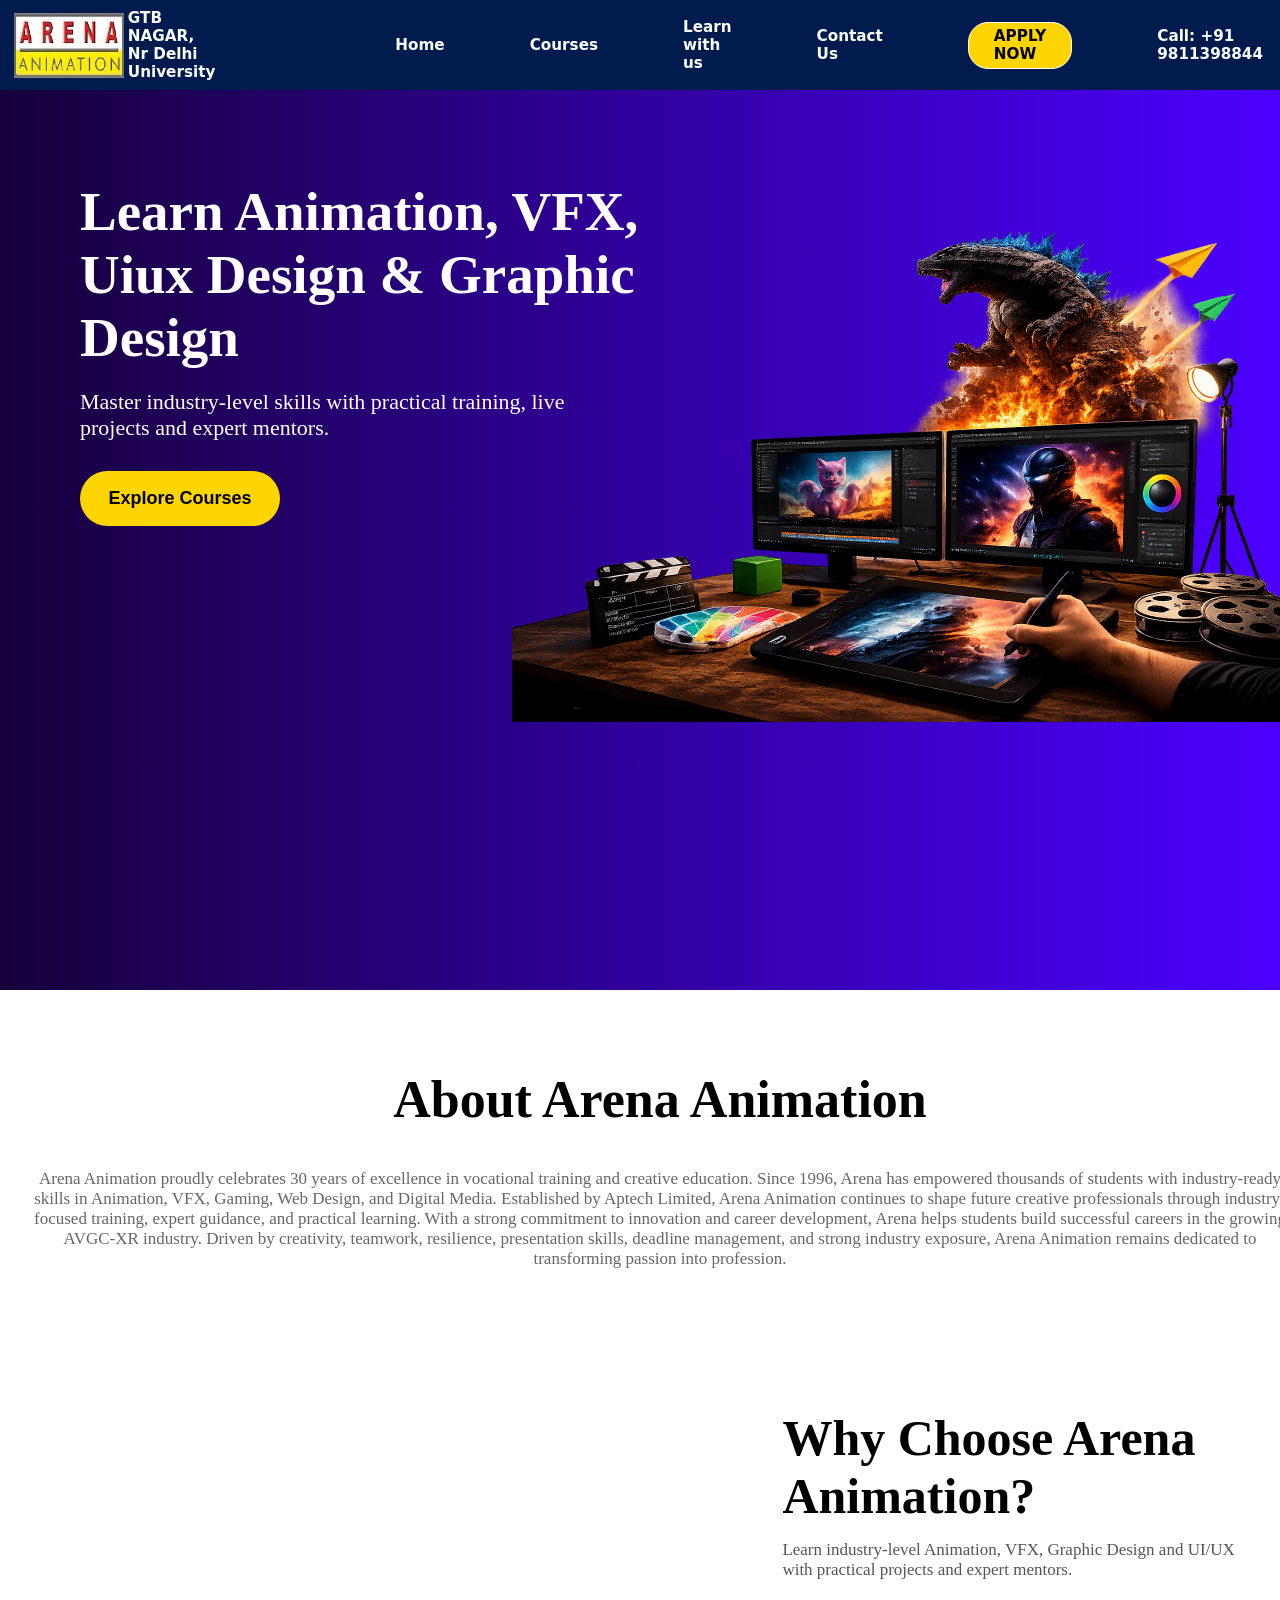
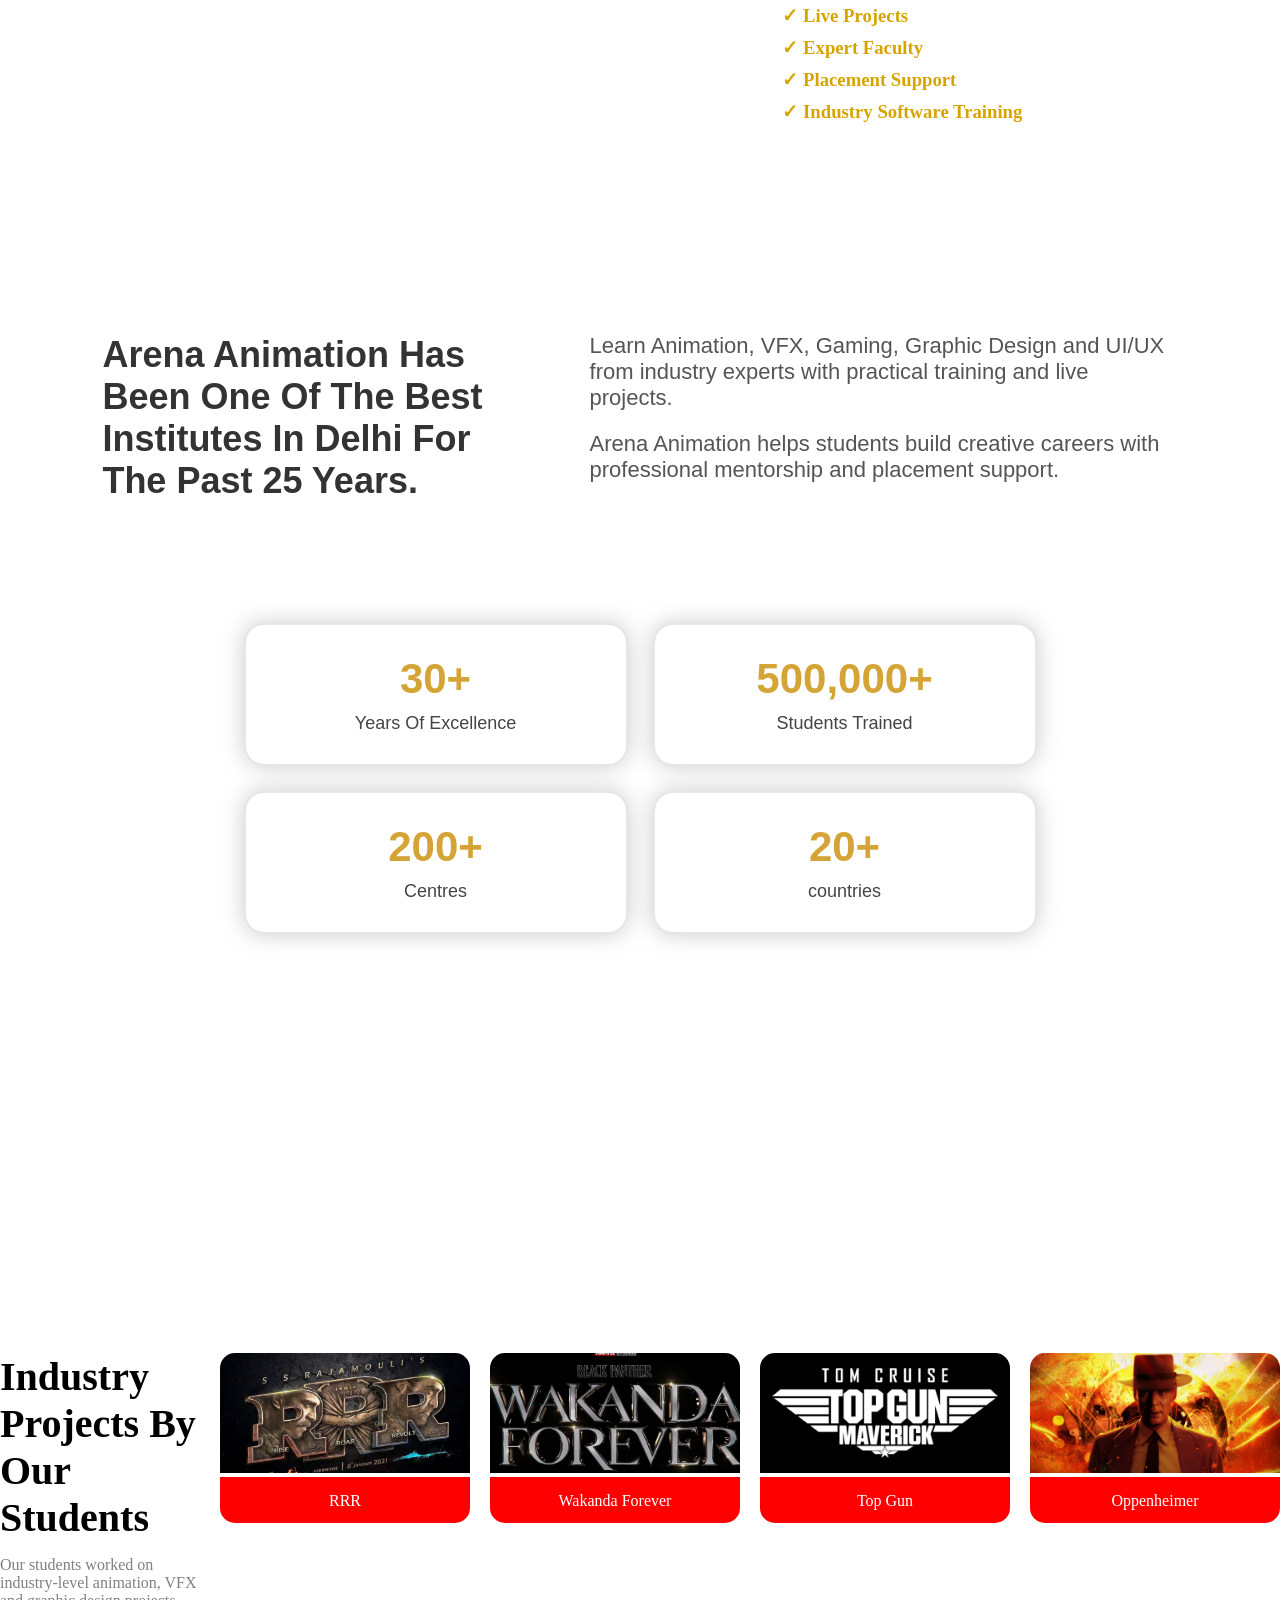
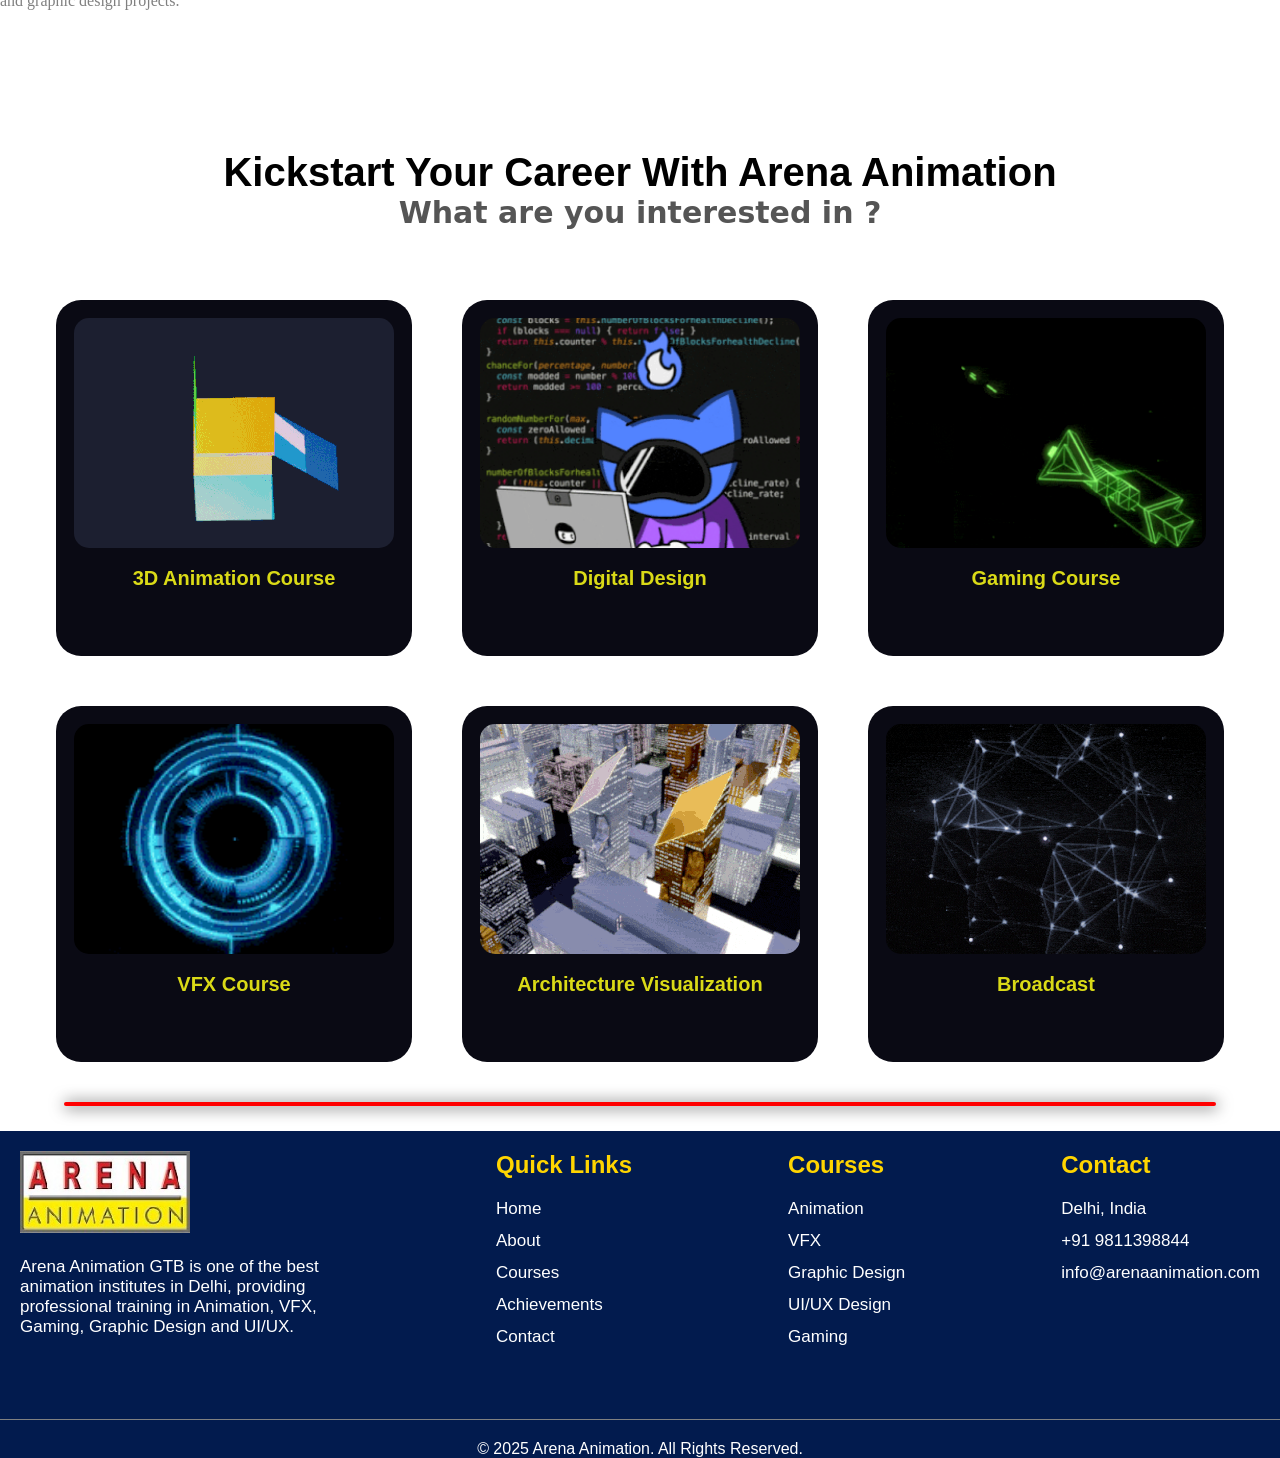
==== commit 86df6a82: "Add files via upload" ====
--- a/index.html
+++ b/index.html
@@ -8,19 +8,28 @@
 </head>
 
 <header>
-    <div id="tophead">
-    <div class="navbar">
-<img src="images/arenalogo.png" alt="logo" class="logostyle">
-
-<h3>Home</h3>
-<h3>Courses</h3>
-<h3> Learn with us</h3>
-<h3>Contact Us</h3>
-<h3 id="button">APPLY NOW</h3>
-<h3>Call: +91 1234567890</h3>
-<img src="images/moreicon.png" alt="moreicon" class="iconstyle">
+<div class="navbar">
+
+    <img src="images/arena-animation-logo.jpg" alt="logo" class="logostyle"><h3 style="margin-right: 100px;">GTB NAGAR, <br/>Nr Delhi University</h3>
+
+    <input type="checkbox" id="menu-toggle">
+
+    <label for="menu-toggle" class="hamburger">
+        <span></span>
+        <span></span>
+        <span></span>
+    </label>
+
+    <div class="nav-links">
+        <h3>Home</h3>
+        <h3>Courses</h3>
+        <h3>Learn with us</h3>
+        <h3>Contact Us</h3>
+        <h3 id="button">APPLY NOW</h3>
+        <h3>Call: +91 9811398844</h3>
     </div>
-    </div>
+
+</div>
       <section>
   <div class='air air1'></div>
   <div class='air air2'></div>
@@ -152,7 +161,7 @@
 
 <div class="box">
 
- <h2>20</h2>
+ <h2>20+</h2>
 
 <p>countries</p>
 
@@ -252,10 +261,10 @@
  <div class="footer-box">
 
 <div class="footer-about">
- <img src="images/arenalogo.png" alt="Arena Animation" class="footer-logo">
-
-<p>
- Arena Animation is one of the best animation institutes in Delhi,
+ <img src="images/arena-animation-logo.jpg" alt="Arena Animation" class="footer-logo">
+
+<p>
+ Arena Animation GTB is one of the best animation institutes in Delhi,
  providing professional training in Animation, VFX, Gaming,
  Graphic Design and UI/UX.
 </p>
@@ -285,7 +294,7 @@
 <h2>Contact</h2>
 
 <p>Delhi, India</p>
- <p>+91 1234567890</p>
+ <p>+91 9811398844</p>
 <p>info@arenaanimation.com</p>
 </div>
 
--- a/index.css
+++ b/index.css
@@ -1,19 +1,14 @@
-#tophead{
-background: #021b4e;
-border: 1px solid black;    
-color: white;
-}
-
 
 .navbar{
-    display: flex;
-    flex-wrap: wrap;
-    gap:99px;
-    font-size: 13px;
-    font-family: system-ui, -apple-system, BlinkMacSystemFont, 'Segoe UI', Roboto, Oxygen, Ubuntu, Cantarell, 'Open Sans', 'Helvetica Neue', sans-serif;
-    margin-left: 50px;
-    align-items: center;
-    
+    display:flex;
+    justify-content:space-between;
+    align-items:center;
+    padding:15px 30px;
+    height: 60px;
+    font-size:13px;
+    background: #021b4e;
+    color:white;
+    font-family:system-ui,-apple-system,BlinkMacSystemFont,'Segoe UI',Roboto,Oxygen,Ubuntu,Cantarell,'Open Sans','Helvetica Neue',sans-serif;
 }
 
 .logostyle{
@@ -24,10 +19,39 @@
 }
 
 .iconstyle{
+    display: none;
     height:25px;
     width: 2%;
     margin-top:4px;
     
+}
+
+#menu-toggle{
+    display:none;
+}
+
+.hamburger{
+    display:none;
+    flex-direction:column;
+    gap:5px;
+    cursor:pointer;
+    z-index: 9999;
+    position: relative;
+}
+
+.hamburger span{
+    width:28px;
+    height:3px;
+    background:white;
+    border-radius:5px;
+}
+
+.nav-links{
+    display:flex;
+    align-items:center;
+    gap:85px;
+    margin-left: 80px;
+
 }
 
 #button{
@@ -136,10 +160,12 @@
 
 #mainimg{
 
-width:910px;
+width:60%;
+max-width: 850px;
+height: auto;
 position: absolute;
-right:0px;
-top:180px;
+right: 0px;
+top:210px;
 
 }
 
@@ -153,7 +179,7 @@
 
 #about-title h2{
     font-size: 52px;
-    color: #d9b70b;
+    color: #000000;
     margin-top: 50px;
     margin-bottom: 40px;
 }
@@ -199,6 +225,7 @@
 }
 
 .about-text p{
+    width: 90%;
     font-size: 17px;
     color: #555;
     margin-bottom: 20px;
@@ -360,13 +387,14 @@
 font-size: 40px;
 font-weight: bolder;
 font-family: poppins, sans-serif;
-color: rgb(218, 218, 23);
+color: rgb(0, 0, 0);
 
 }
 #courses h3{
 display: flex;
 flex-wrap: wrap;
 font-size: 30px;
+color:#555;
 font-family: system-ui, -apple-system, BlinkMacSystemFont, 'Segoe UI', Roboto, Oxygen, Ubuntu, Cantarell, 'Open Sans', 'Helvetica Neue', sans-serif;
 
 }
@@ -502,149 +530,293 @@
 
 @media screen and (max-width:480px){
 
-/* NAVBAR */
-
 .navbar{
     display: flex;
+    position: relative;
+    justify-content:space-between;
+    align-items:center;
+    padding:10px;
+    margin-left:0;
+    gap:10px;
+    width: auto;
+}
+
+.navbar h3{
+
+font-size: 15px;    
+
+}
+
+.logostyle{
+    width:70px;
+    height:auto;
+    margin-left:0;
+}
+
+.iconstyle{
+    display:block;
+    width: 22px;
+    height: 22px;
+    margin-top: 0px;
+}
+
+.hamburger{
+    display:flex;
+    flex-direction:column;
+    gap:6px;
+    margin-right: 20px;
+    
+}
+
+.hamburger span{
+    width:30px;
+    height:4px;
+    background:white;
+    border-radius:10px;
+}
+
+.nav-links{
+    display:none;
+    position:absolute;
+    top:70px;
+    right: 15px;
+    width:220px;
+    background:#021b4e;
+    flex-direction:column;
+    text-align:center;
+    padding:25px;
+    z-index: 9999;
+    margin-top: 10px;
+}
+
+#menu-toggle:checked ~ .nav-links{
+    display:flex;
+}
+
+
+section{
+    height:601px;
+    width: auto;
+}
+
+#text{
+    position:absolute;
+    top:100px;
+    left:0;
+    width:100%;
+    padding:15px;
+    text-align:center;
+    z-index:2;
+    box-sizing:border-box;
+}
+
+#text h1{
+    width:100%;
+    font-size:28px;
+
+}
+
+#text p{
+    width:100%;
+    font-size:15px;
+}
+
+#text button{
+    width:160px;
+    height:43px;
+    font-size:16px;
+}
+
+#mainimg{
+    width:100%;
+    height:auto;
+    position:absolute;
+    top:360px;
+    left:50%;
+    transform:translateX(-50%);
+}
+
+
+
+#about-title h2{
+    font-size:32px;
+    align-items: center;
+    margin-top: 12px;
+}
+
+#about-title p{
+    font-size:14px;
+    text-align: center;
+}
+
+
+#about{
+    display: flex;
+    flex-direction:column;
+    align-items: center;
+    text-align: center;
+    gap:15px;
+    padding:30px 10px;
+}
+
+.about-img{
+    display: flex;
+    justify-content: center;
+    align-items: center;
+    width:100%;
+    
+}
+
+.about-text{
+    display: flex;
+    justify-content: center;
     flex-direction: column;
     align-items: center;
-    gap: 15px;
-
-    padding: 15px;
-    text-align: center;
-}
-
-.logostyle{
-    width: 110px;
+    width:100%;
+    margin: auto;
+    
+}
+
+.about-text h1{
+margin-top: 15px;
+font-size:32px;
+}
+
+.about-text p{
+    margin-top: 8px;
+    font-size:16px;
+}
+
+.about,.points{
+
+margin-top: 10px;
+
+}
+
+.gif4style{
+    width: 90%;
+    max-width: 350px;
     height: auto;
-}
-
-.iconstyle{
-    width: 24px;
-    height: 24px;
-}
-
-.navbar h3{
-    font-size: 14px;
-}
-
-/* BUTTON */
-
-#button{
-    padding: 10px 20px;
-    font-size: 13px;
-    border-radius: 30px;
-}
-
-/* HERO SECTION */
-
-#hero{
-    height: 500px;
-}
-
-#text{
-    top: 140px;
-    left: 20px;
-}
-
-#text h1{
-    font-size: 32px;
-    width: 300px;
-}
-
-#text p{
-    font-size: 15px;
-    width: 280px;
-    margin-top: 15px;
-}
-
-#text button{
-    width: 170px;
-    height: 45px;
-
-    margin-top: 25px;
-
-    border: none;
-    border-radius: 30px;
-
-    font-size: 14px;
-}
-
-/* ABOUT SECTION */
-
-#about{
-    padding: 20px;
-    text-align: center;
-}
-
-#about h2{
-    font-size: 24px;
-}
-
-#about p{
-    font-size: 14px;
-}
-
-/* WHY ARENA */
-
-#why-arena{
-    display: flex;
-    flex-direction: column;
-    align-items: center;
-
-    padding: 20px;
-}
-
-.gif4style{
-    width: 100%;
-    height: auto;
-}
-
-#why-arena h2{
-    font-size: 24px;
-    margin-top: 20px;
-    text-align: center;
-}
-
-#why-arena p{
-    width: 100%;
-    font-size: 14px;
-    text-align: center;
-}
-
-/* COURSES */
+    margin:auto;
+}
+
+#stats-section{
+height: auto;
+padding:30px 15px;
+
+}
+
+.stats-boxes{
+    display:flex;
+    flex-direction:column;
+    align-items:center;
+    gap:20px;
+    margin-top:40px;
+}
+
+.top-content{
+    flex-direction:column;
+    gap:20px;
+   
+}
+
+.left-text,
+.right-text{
+    width:100%;
+    text-align:center;
+}
+
+.left-text h1{
+    font-size:28px;
+}
+
+.right-text p{
+    font-size:16px;
+}
+
+.box{
+    width:90%;
+    padding: 10px;
+    
+    
+}
+
+.box h2{
+    font-size:32px;
+}
+
+.box p{
+    font-size:16px;
+}
+
+
+
+#industry{
+    flex-direction:column;
+    padding:20px;
+}
+
+.left{
+    width:100%;
+    text-align:center;
+}
+
+.left h1{
+    font-size:32px;
+    margin-bottom: 30px;
+}
+
+.left p{
+    font-size:16px;
+    margin-bottom: 20px;
+}
+
+
+.right{
+    flex-direction:column;
+    align-items:center;
+}
+
+.card{
+    width:95%;
+    
+}
 
 #courses{
-    padding: 40px 15px;
-    text-align: center;
+
+margin-top:80px;    
+
 }
 
 #courses h2{
-    font-size: 24px;
+    font-size:26px;
+    text-align:center;
 }
 
 #courses h3{
-    font-size: 16px;
-}
-
-/* COURSE CARDS */
-
-#coursess{
-    display: flex;
-    flex-direction: column;
-    align-items: center;
-
-    gap: 20px;
+    font-size:18px;
 }
 
 .our-courses{
-    width: 90%;
-    padding: 15px;
-}
-
-.courseimg{
-    width: 100%;
-    border-radius: 15px;
+    width:80%;
+    height:auto;
+}
+
+
+
+.footer-box{
+    flex-direction:column;
+    text-align:center;
+   
+}
+
+.footer-about{
+    width:100%;
+}
+
+.footer-bottom{
+    
+margin-bottom: 5px;
 }
 
 }
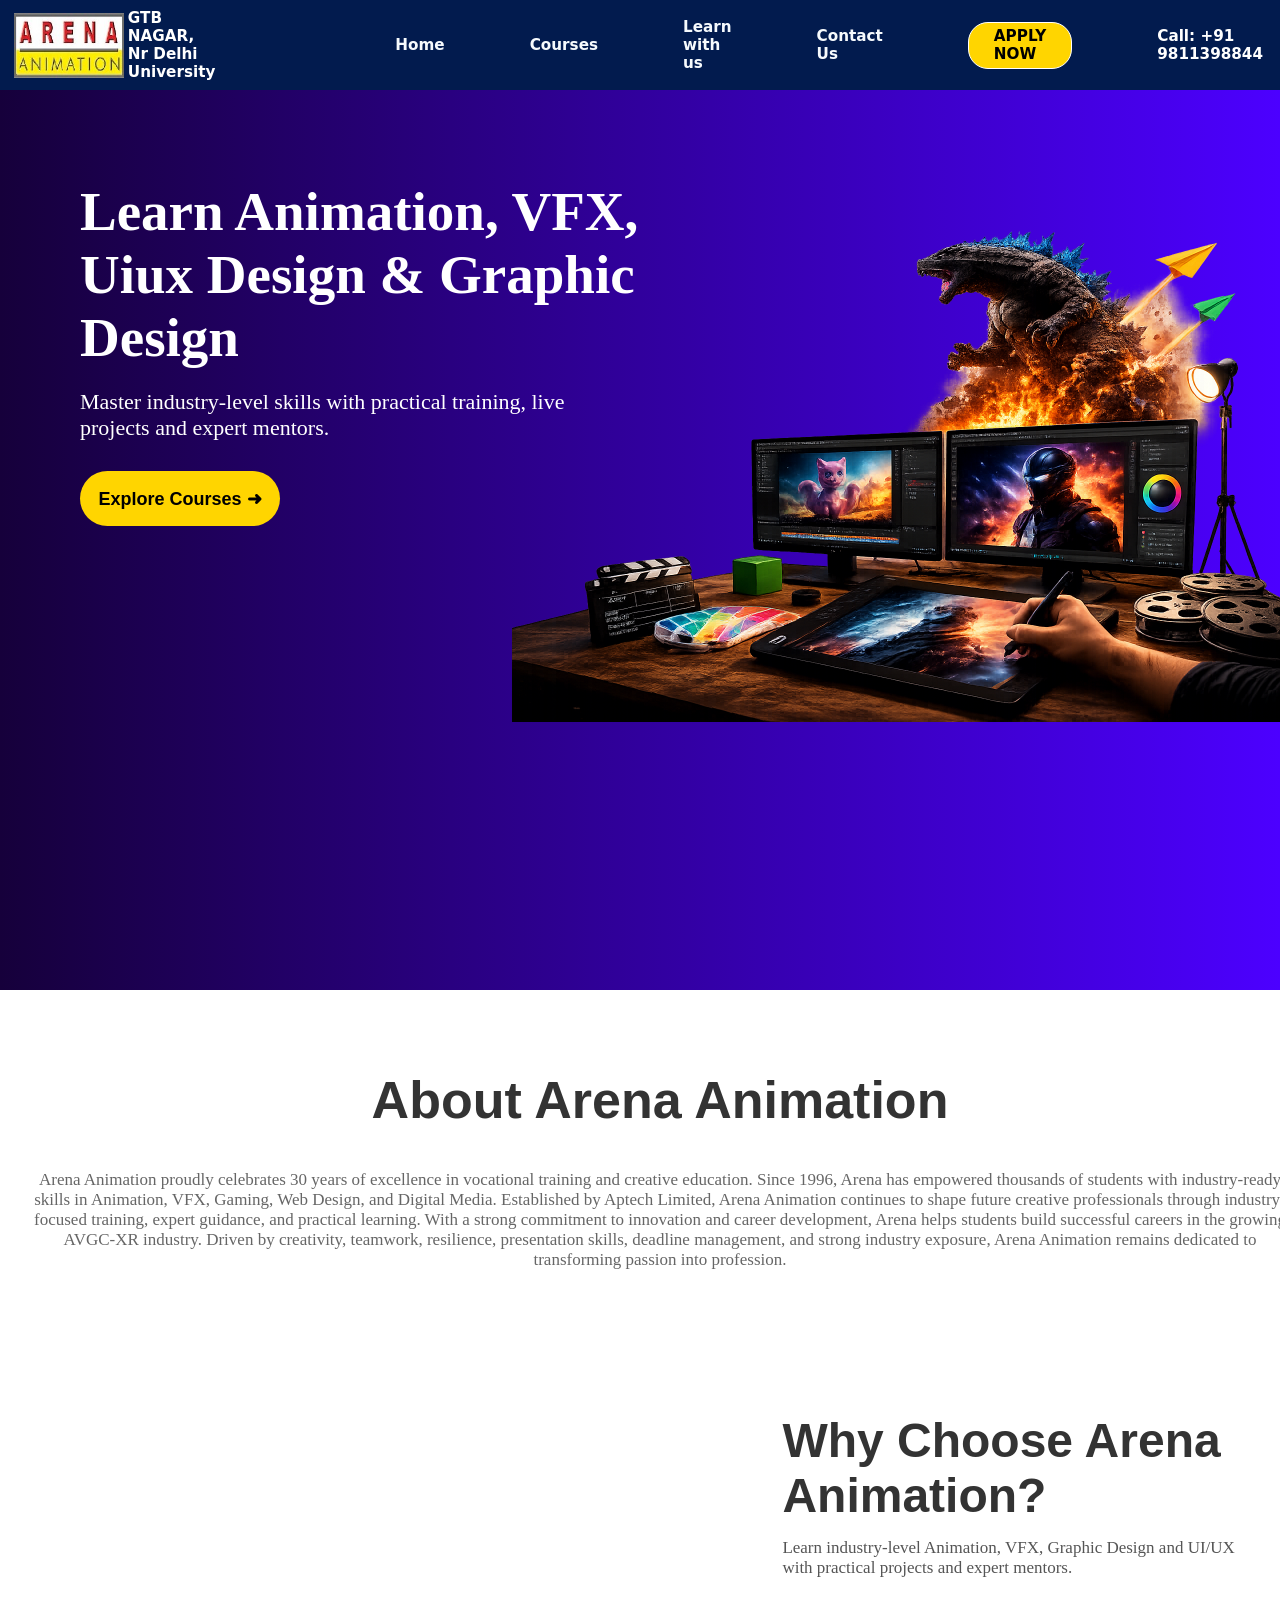
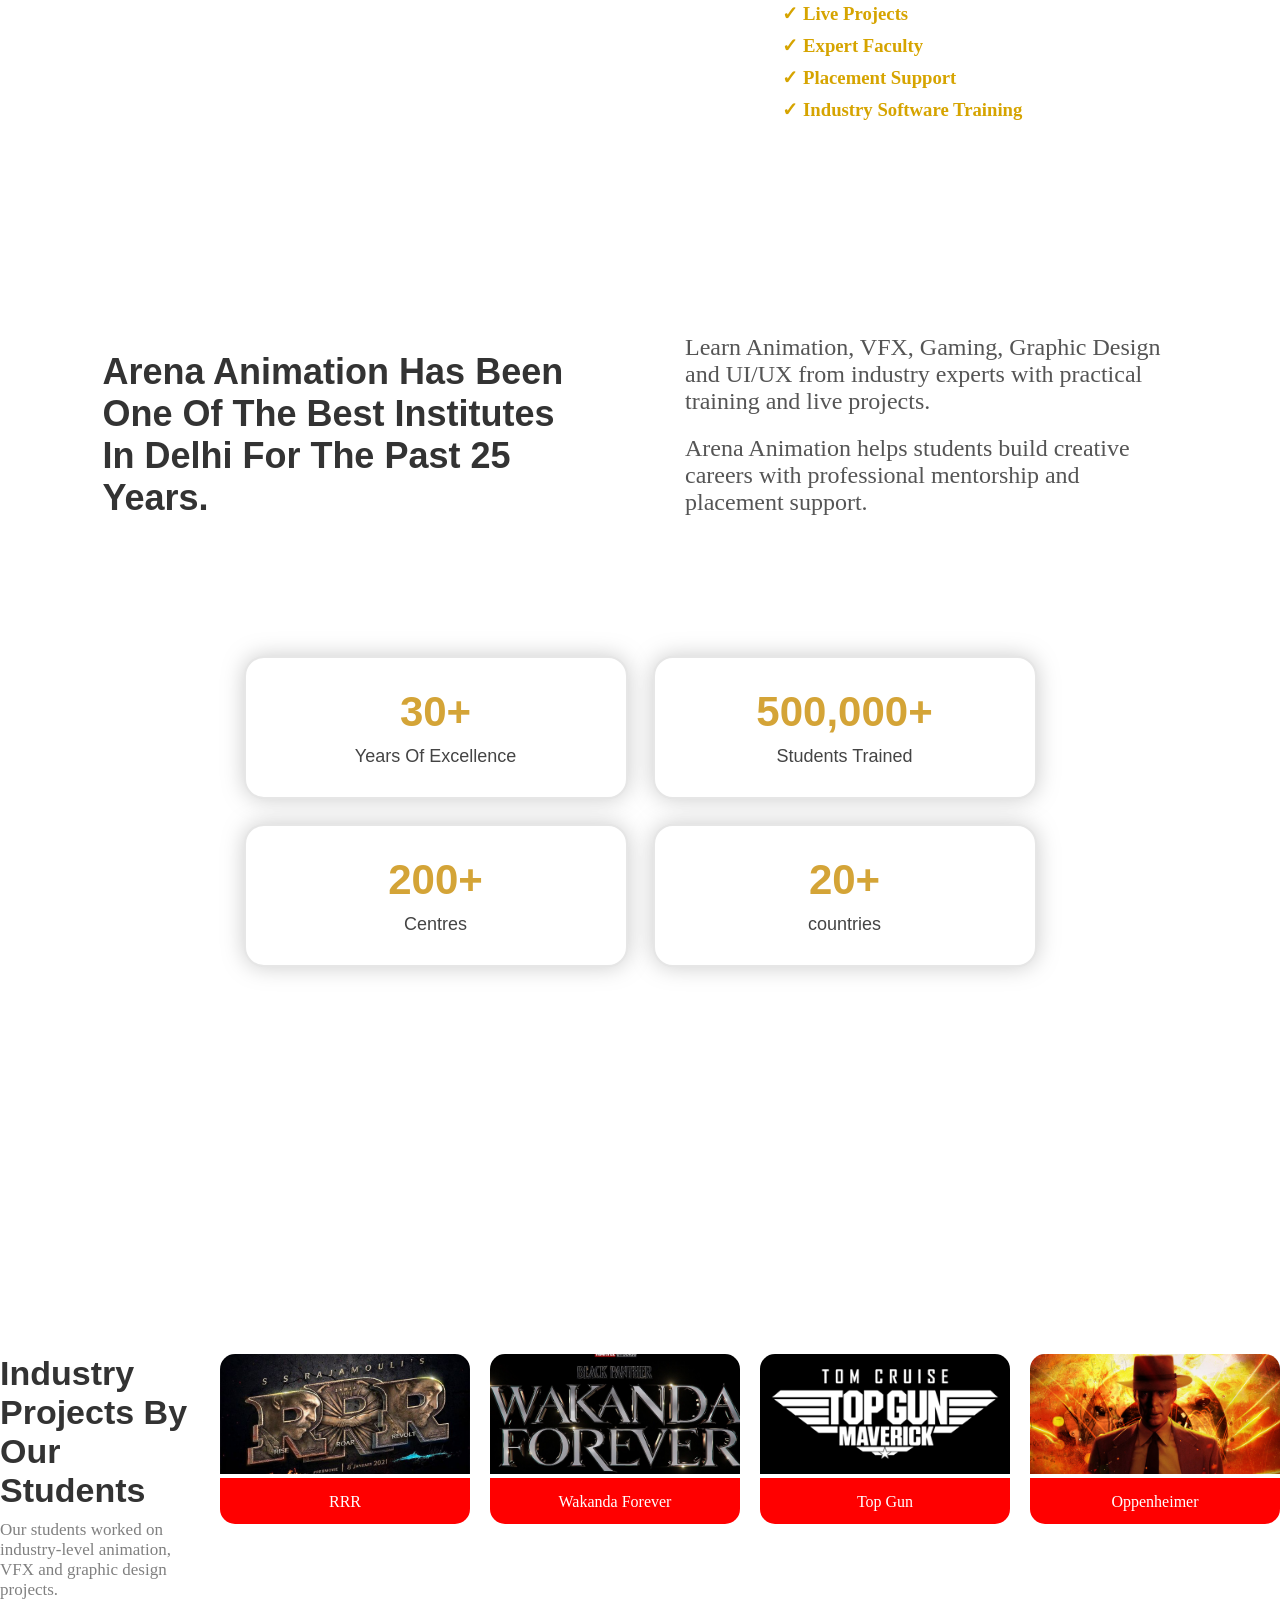
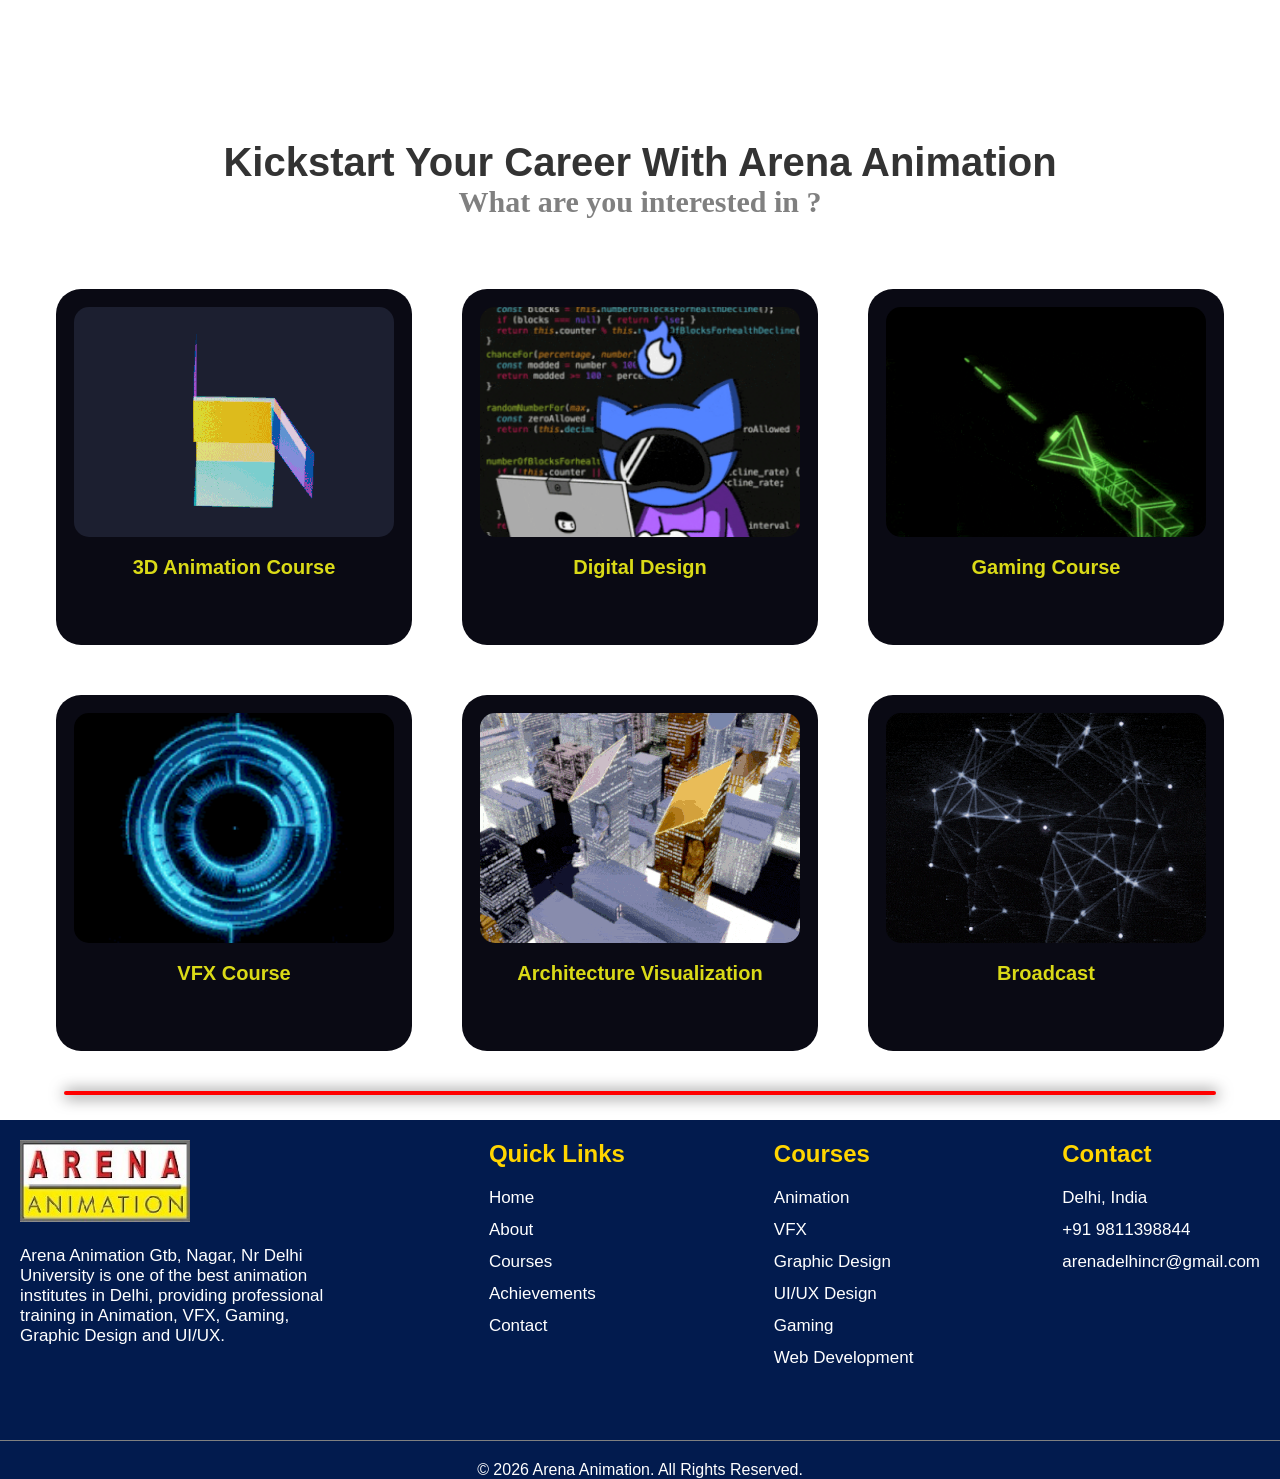
==== commit 665b9045: "Add files via upload" ====
--- a/index.html
+++ b/index.html
@@ -21,11 +21,21 @@
     </label>
 
     <div class="nav-links">
+        <a href="index.html">
         <h3>Home</h3>
+        </a>
+        <a href="courses.html">
         <h3>Courses</h3>
+        </a>
+        <a href="learnwithus.html">
         <h3>Learn with us</h3>
+        </a>
+        <a href="contact.html">
         <h3>Contact Us</h3>
+        </a>
+        <a href="contact.html">
         <h3 id="button">APPLY NOW</h3>
+        </a>
         <h3>Call: +91 9811398844</h3>
     </div>
 
@@ -46,9 +56,9 @@
 Master industry-level skills with practical training,
 live projects and expert mentors.
 </p>
-
-<button>Explore Courses</button>
-
+<a href="courses.html">
+<button>Explore Courses ➜</button>
+</a>
 </div>
 <img src="images/mainimg2.PNG" alt="mainimg" id="mainimg">
 
@@ -264,7 +274,7 @@
  <img src="images/arena-animation-logo.jpg" alt="Arena Animation" class="footer-logo">
 
 <p>
- Arena Animation GTB is one of the best animation institutes in Delhi,
+ Arena Animation Gtb, Nagar, Nr Delhi University is one of the best animation institutes in Delhi,
  providing professional training in Animation, VFX, Gaming,
  Graphic Design and UI/UX.
 </p>
@@ -288,6 +298,7 @@
  <a href="#">Graphic Design</a>
  <a href="#">UI/UX Design</a>
  <a href="#">Gaming</a>
+ <a href="#">Web Development</a>
 </div>
 
 <div class="footer-links">
@@ -295,13 +306,13 @@
 
 <p>Delhi, India</p>
  <p>+91 9811398844</p>
-<p>info@arenaanimation.com</p>
+<p>arenadelhincr@gmail.com</p>
 </div>
 
 </div>
 
 <div class="footer-bottom">
-     <p>© 2025 Arena Animation. All Rights Reserved.</p>
+     <p>© 2026 Arena Animation. All Rights Reserved.</p>
  </div>
 
 </footer>
--- a/index.css
+++ b/index.css
@@ -11,6 +11,16 @@
     font-family:system-ui,-apple-system,BlinkMacSystemFont,'Segoe UI',Roboto,Oxygen,Ubuntu,Cantarell,'Open Sans','Helvetica Neue',sans-serif;
 }
 
+.nav-links a{
+    color: #f6fafd;
+    text-decoration: none;
+}
+
+.nav-links a:hover{
+    color: #ffd500;
+    transition: 0.3s;
+}
+
 .logostyle{
     height:65px;
     width: 9%;
@@ -38,6 +48,8 @@
     z-index: 9999;
     position: relative;
 }
+
+
 
 .hamburger span{
     width:28px;
@@ -179,7 +191,9 @@
 
 #about-title h2{
     font-size: 52px;
-    color: #000000;
+    font-family: poppins, sans-serif;
+    font-weight:750;
+    color: #333;
     margin-top: 50px;
     margin-bottom: 40px;
 }
@@ -219,8 +233,9 @@
 }
 
 .about-text h1{
-    font-size: 50px;
-    color: #000000;
+    font-size: 48px;
+    font-family: poppins, sans-serif;
+    color: #333;
     margin-bottom: 15px;
 }
 
@@ -253,16 +268,16 @@
     display: flex;
     justify-content: space-between;
     align-items: center;
-    gap: 80px;
+    gap: 90px;
     margin-bottom: 30px;
 }
 
 .left-text{
-    width: 45%;
+    width: 50%;
 }
 
 .right-text{
-    width: 65%;
+    width: 50%;
 }
 
 
@@ -275,10 +290,10 @@
 
 
 .right-text p{
-    font-size: 22px;
+    font-size: 24px;
     color: #555;
     margin-bottom: 20px;
-    font-family: poppins, sans-serif;
+    
 }
 
 
@@ -322,7 +337,7 @@
 
 #industry{
     display: flex;
-    gap: 15px;
+    gap: 17px;
     justify-content: center;
     height: auto;
     background: white;
@@ -334,12 +349,16 @@
 }
 
 .left h1{
-    font-size: 40px;
+    color: #333;
+    font-size: 34px;
+    font-family: poppins, sans-serif;
 }
 
 .left p{
-    margin-top: 15px;
+    font-size: 17px;
+    margin-top: 10px;
     color: gray;
+    
 }
 
 .right{
@@ -387,15 +406,15 @@
 font-size: 40px;
 font-weight: bolder;
 font-family: poppins, sans-serif;
-color: rgb(0, 0, 0);
+color: #333;
 
 }
 #courses h3{
 display: flex;
 flex-wrap: wrap;
 font-size: 30px;
-color:#555;
-font-family: system-ui, -apple-system, BlinkMacSystemFont, 'Segoe UI', Roboto, Oxygen, Ubuntu, Cantarell, 'Open Sans', 'Helvetica Neue', sans-serif;
+color: gray;
+
 
 }
 
@@ -531,20 +550,8 @@
 @media screen and (max-width:480px){
 
 .navbar{
-    display: flex;
-    position: relative;
-    justify-content:space-between;
-    align-items:center;
+    position:relative;
     padding:10px;
-    margin-left:0;
-    gap:10px;
-    width: auto;
-}
-
-.navbar h3{
-
-font-size: 15px;    
-
 }
 
 .logostyle{
@@ -553,40 +560,31 @@
     margin-left:0;
 }
 
-.iconstyle{
-    display:block;
-    width: 22px;
-    height: 22px;
-    margin-top: 0px;
+.navbar h3{
+    font-size:15px;
 }
 
 .hamburger{
     display:flex;
-    flex-direction:column;
-    gap:6px;
-    margin-right: 20px;
-    
-}
-
-.hamburger span{
-    width:30px;
-    height:4px;
-    background:white;
-    border-radius:10px;
+}
+
+#menu-toggle:checked + .hamburger span{
+    background: #ffd500;
 }
 
 .nav-links{
     display:none;
     position:absolute;
-    top:70px;
-    right: 15px;
-    width:220px;
+    top:80px;
+    left:0;
+    width:100%;
     background:#021b4e;
     flex-direction:column;
     text-align:center;
-    padding:25px;
-    z-index: 9999;
-    margin-top: 10px;
+    gap:20px;
+    padding:20px 0;
+    z-index:999;
+    margin-left:0;
 }
 
 #menu-toggle:checked ~ .nav-links{
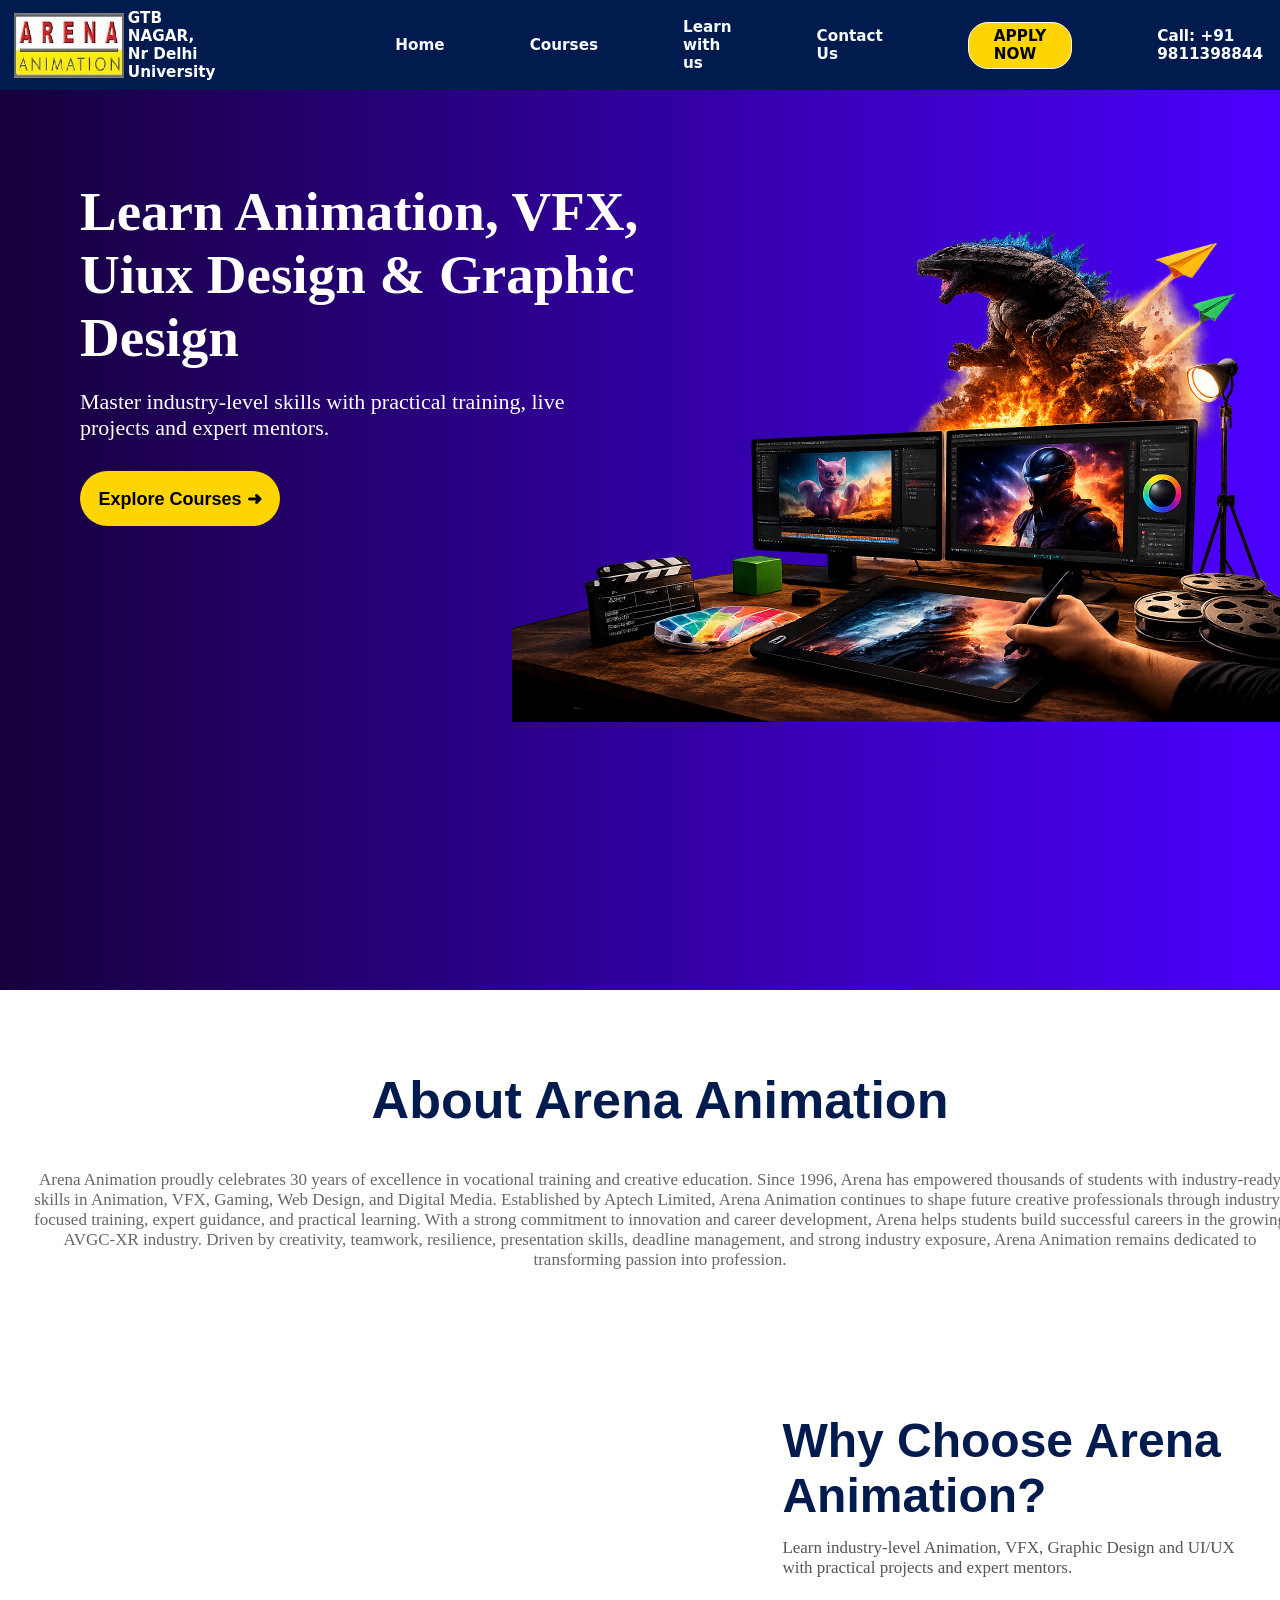
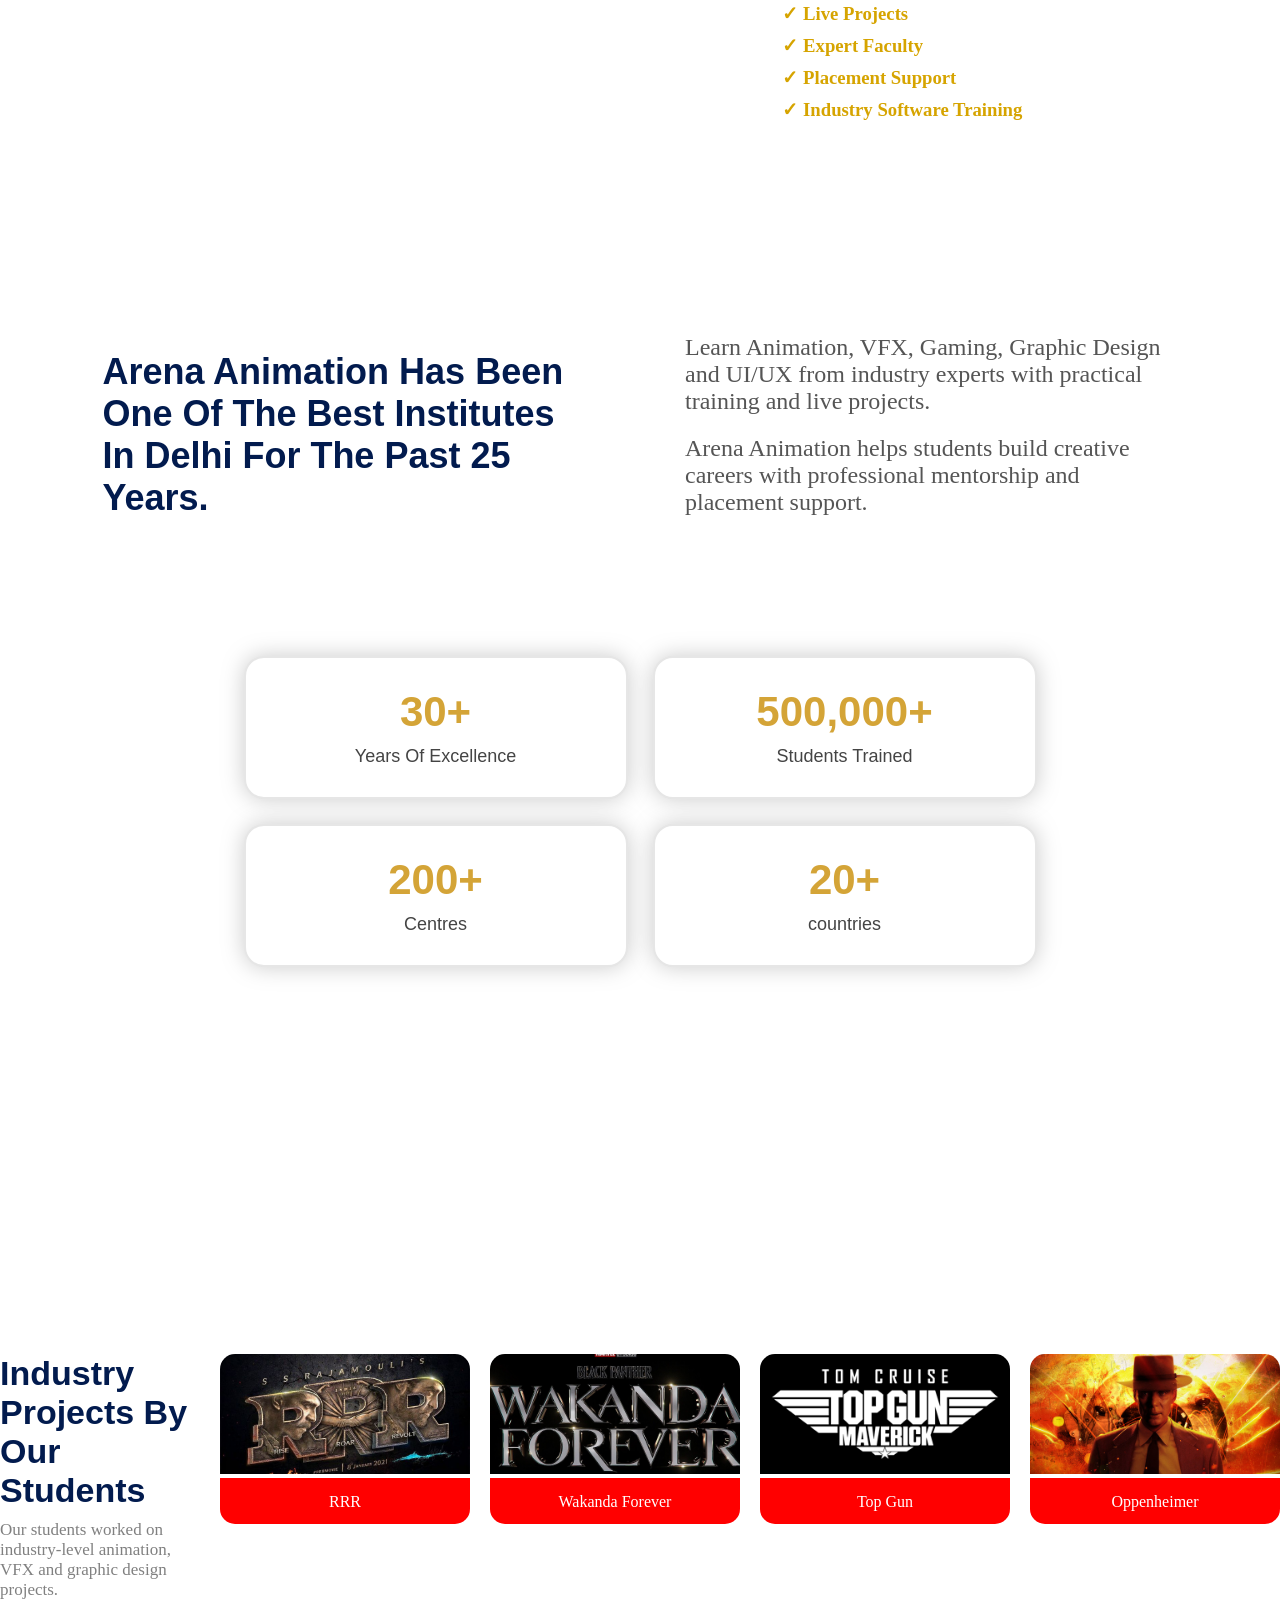
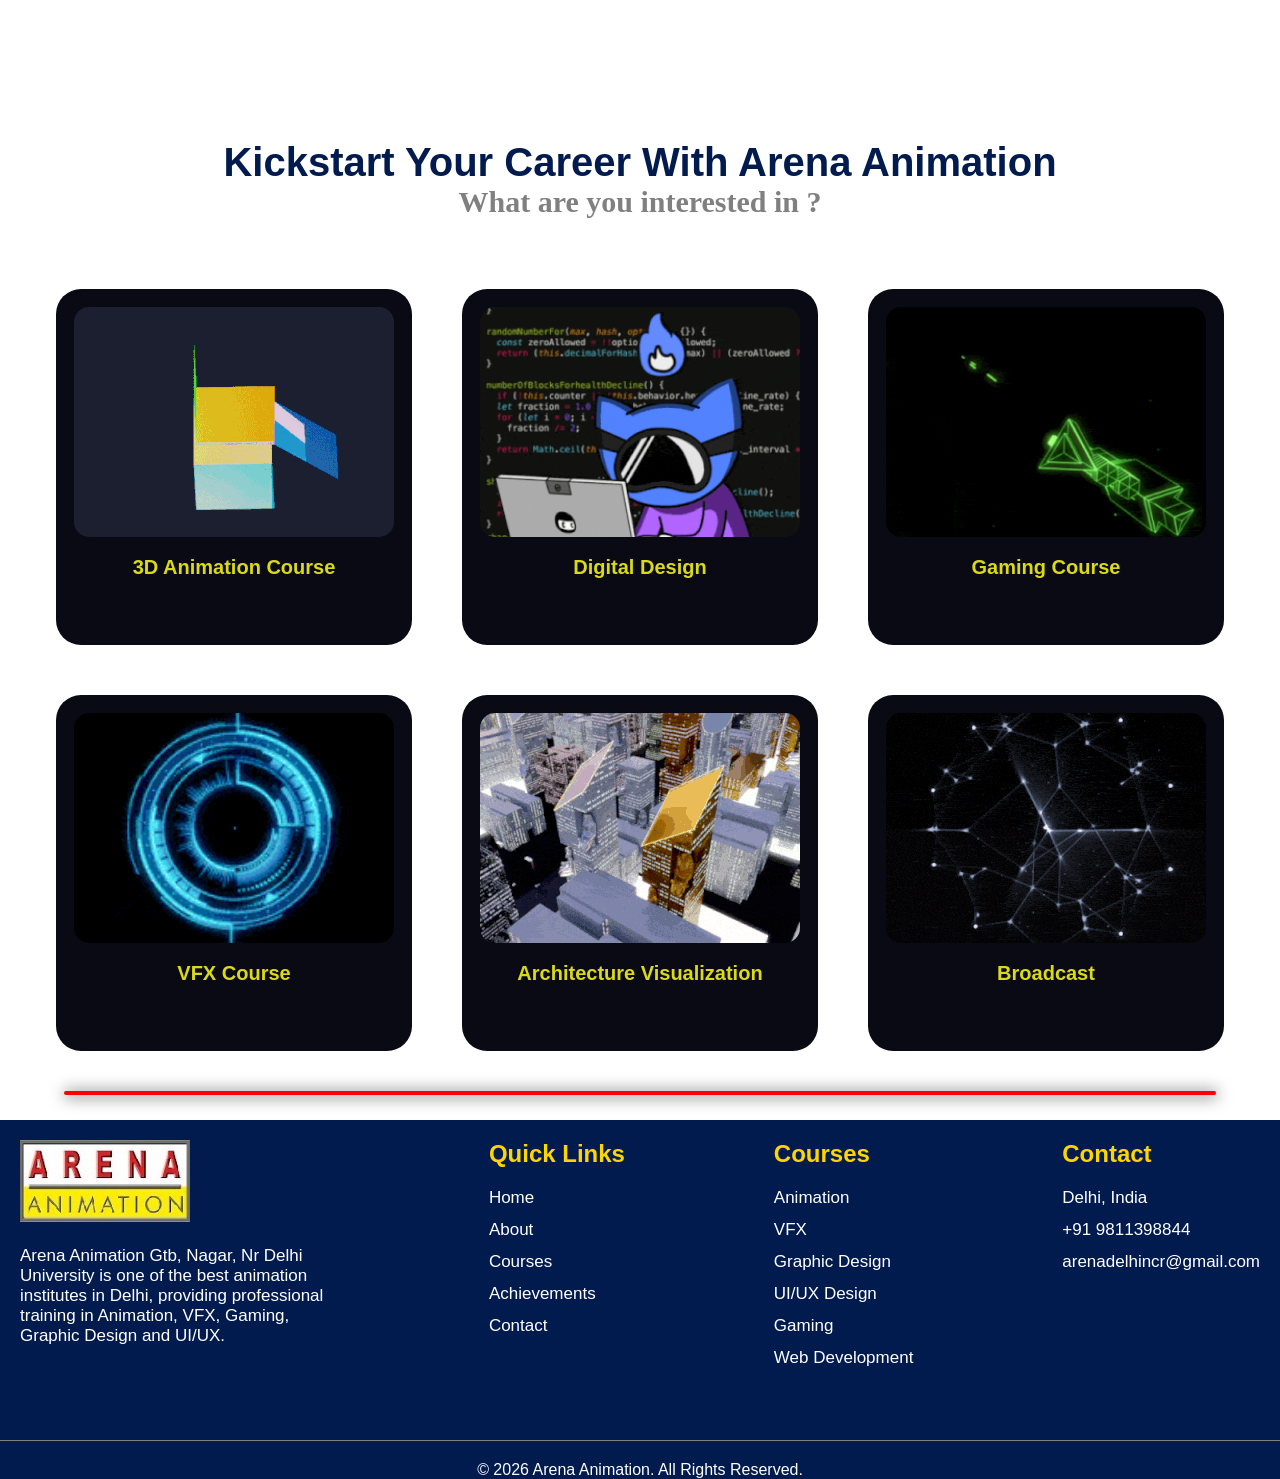
==== commit 443d16c8: "Add files via upload" ====
--- a/index.html
+++ b/index.html
@@ -4,6 +4,8 @@
     <meta charset="UTF-8">
     <meta name="viewport" content="width=device-width, initial-scale=1.0">
     <link rel="stylesheet" href="index.css">
+     <link
+    rel="stylesheet" href="https://cdnjs.cloudflare.com/ajax/libs/animate.css/4.1.1/animate.min.css"/>
     <title>Arean Animation</title>
 </head>
 
@@ -279,28 +281,26 @@
  Graphic Design and UI/UX.
 </p>
 </div>
-
 <div class="footer-links">
 <h2>Quick Links</h2>
 
-<a href="#">Home</a>
-<a href="#about">About</a>
-<a href="#courses">Courses</a>
-<a href="#stats-section">Achievements</a>
-<a href="#contact">Contact</a>
+<a href="index.html">Home</a>
+<a href="index.html#about">About</a>
+<a href="index.html#courses">Courses</a>
+<a href="index.html#stats-section">Achievements</a>
+<a href="contact.html">Contact</a>
  </div>
 
 <div class="footer-links">
  <h2>Courses</h2>
 
- <a href="#">Animation</a>
-<a href="#">VFX</a>
- <a href="#">Graphic Design</a>
- <a href="#">UI/UX Design</a>
- <a href="#">Gaming</a>
- <a href="#">Web Development</a>
-</div>
-
+ <a href="courses.html#pop-courses">Animation</a>
+<a href="courses.html#pop-courses">VFX</a>
+ <a href="courses.html#pop-courses">Graphic Design</a>
+ <a href="courses.html#pop-courses">UI/UX Design</a>
+ <a href="courses.html#pop-courses">Gaming</a>
+ <a href="courses.html#pop-courses">Web Development</a>
+</div>
 <div class="footer-links">
 <h2>Contact</h2>
 
--- a/index.css
+++ b/index.css
@@ -76,6 +76,14 @@
 font-weight: bolder;
 }
 
+#button:hover{
+background: white;
+color: black;
+transition: 0.25s;
+
+}
+
+
 *{
   margin: 0;
   padding: 0;
@@ -167,7 +175,14 @@
     border-radius: 40px;
     background: #FFD500;
     font-size: 18px;
-    font-weight: bold;
+    font-weight: bolder;
+}
+
+#text button:hover{
+background: white;
+color: black;
+transition: 0.25s;
+
 }
 
 #mainimg{
@@ -193,7 +208,7 @@
     font-size: 52px;
     font-family: poppins, sans-serif;
     font-weight:750;
-    color: #333;
+    color: #021b4e;
     margin-top: 50px;
     margin-bottom: 40px;
 }
@@ -235,7 +250,7 @@
 .about-text h1{
     font-size: 48px;
     font-family: poppins, sans-serif;
-    color: #333;
+    color: #021b4e;
     margin-bottom: 15px;
 }
 
@@ -283,7 +298,7 @@
 
 .left-text h1{
     font-size: 36px;
-    color: #333;
+    color: #021b4e;
     font-family: poppins, sans-serif;
     font-weight: bold;
 }
@@ -349,7 +364,7 @@
 }
 
 .left h1{
-    color: #333;
+    color: #021b4e;
     font-size: 34px;
     font-family: poppins, sans-serif;
 }
@@ -406,7 +421,7 @@
 font-size: 40px;
 font-weight: bolder;
 font-family: poppins, sans-serif;
-color: #333;
+color: #021b4e;
 
 }
 #courses h3{
@@ -620,8 +635,8 @@
 }
 
 #text button{
-    width:160px;
-    height:43px;
+    width:190px;
+    height:45px;
     font-size:16px;
 }
 
